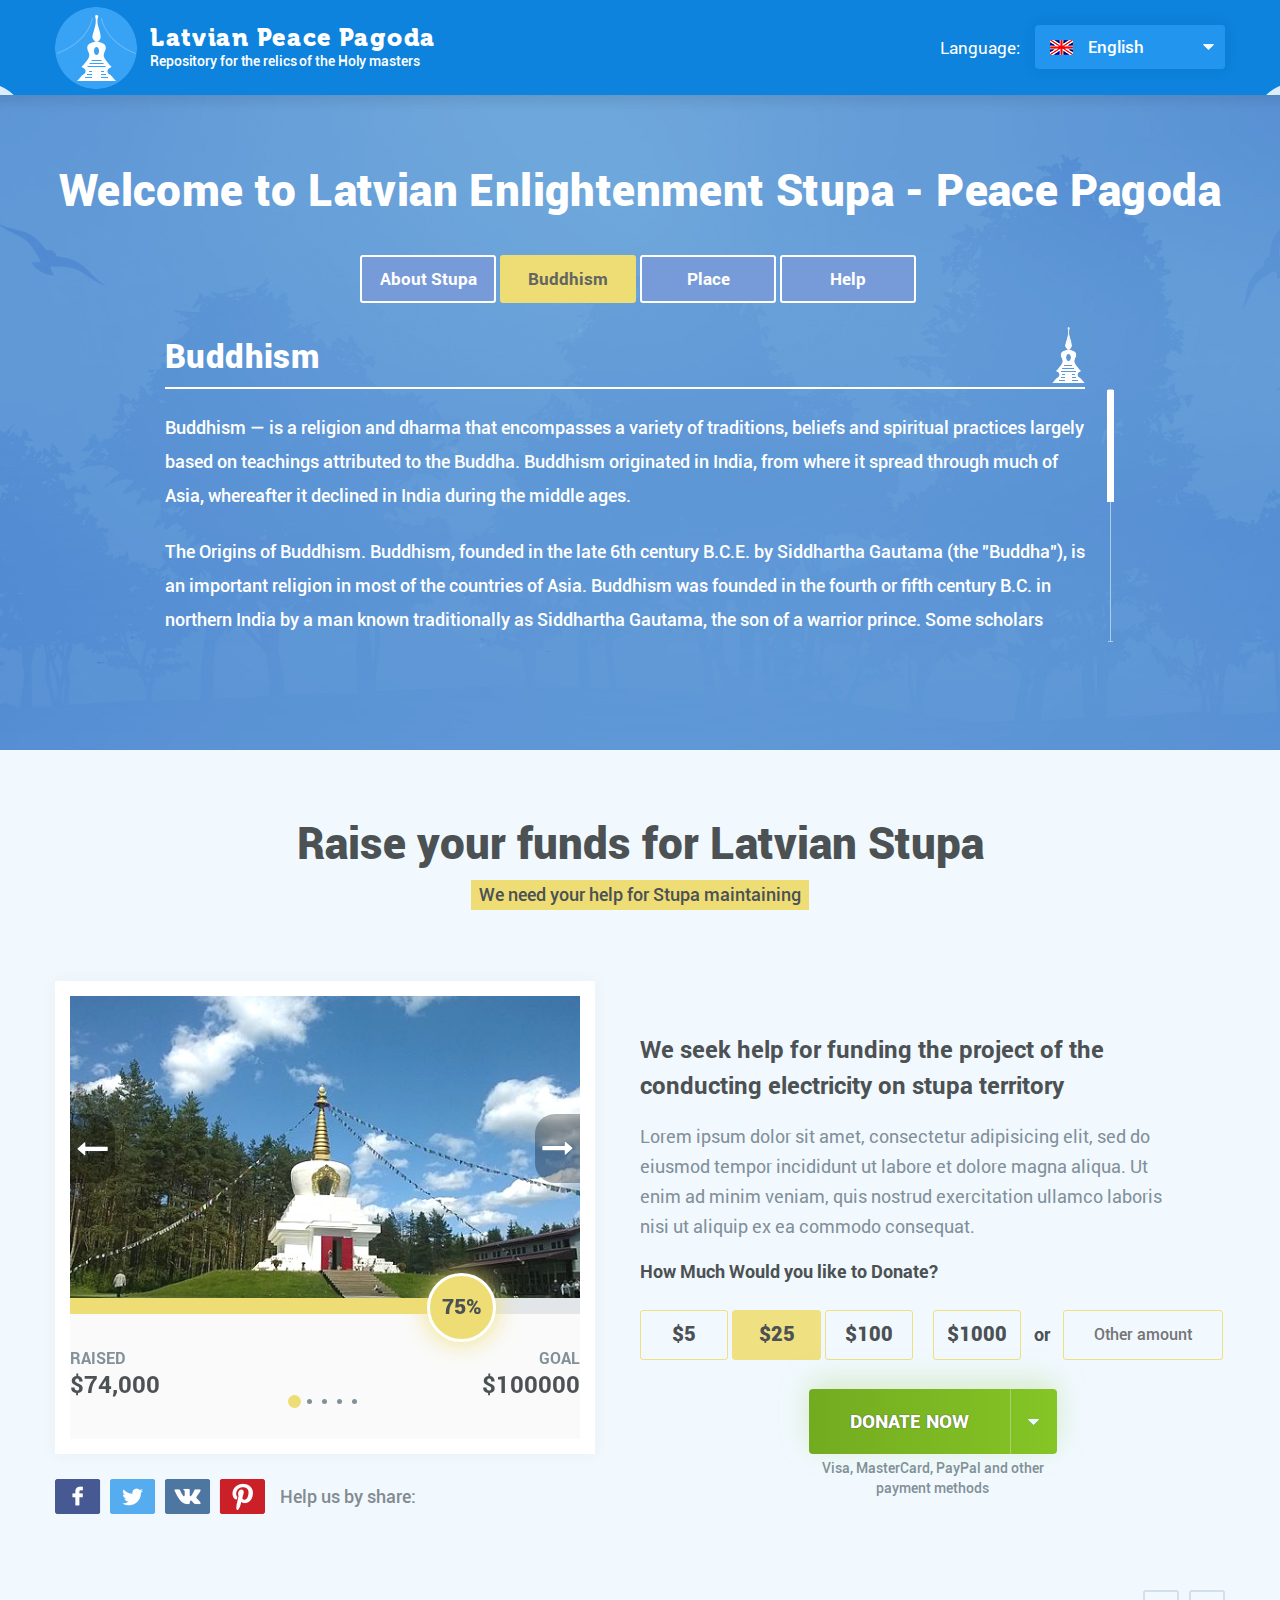
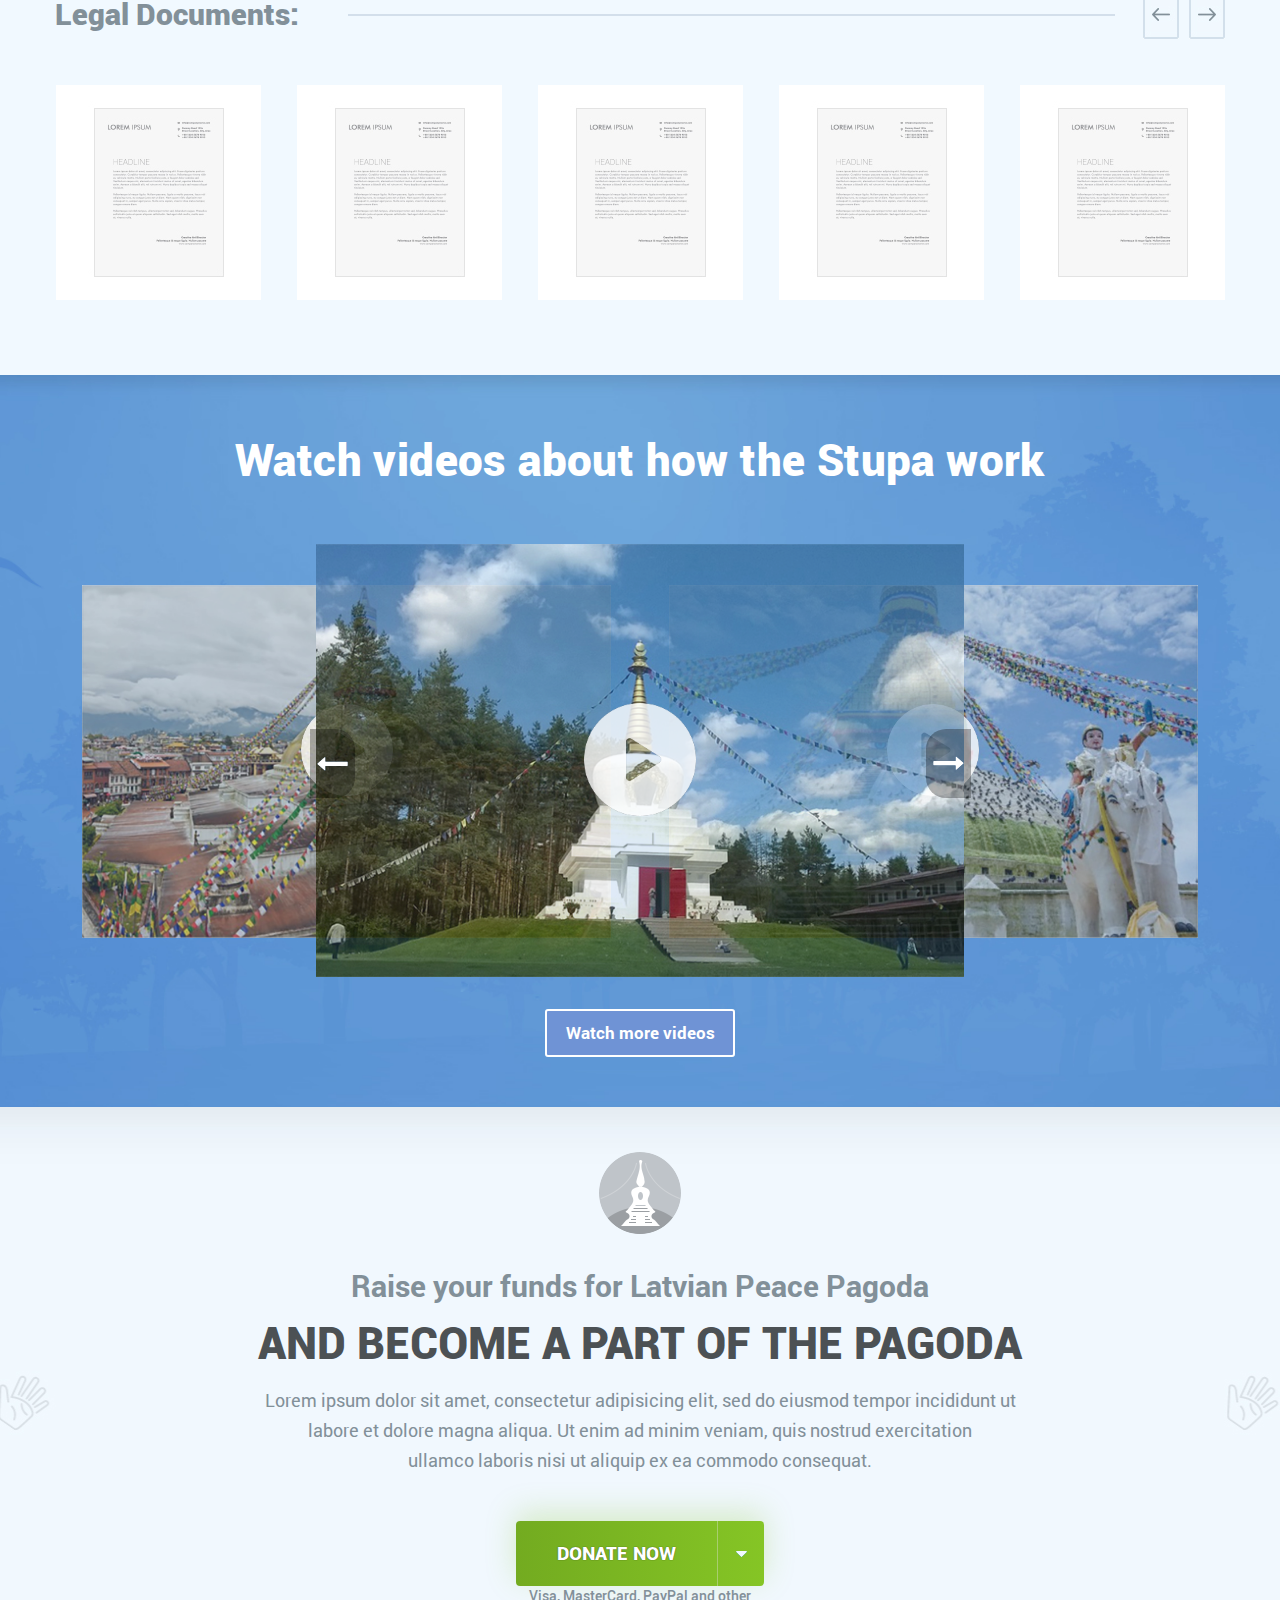
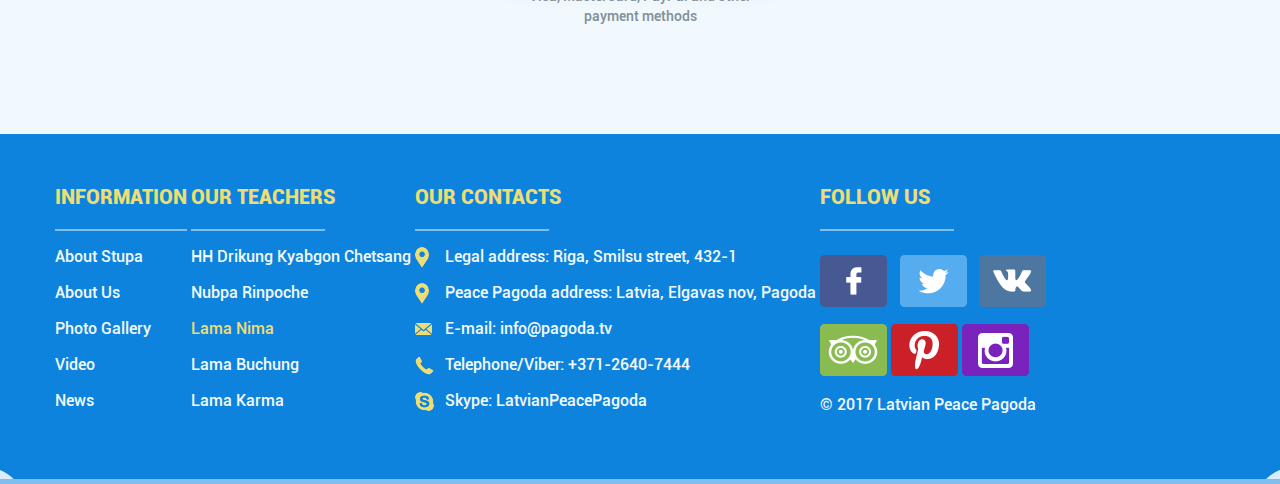
==== index.html @ 91465a55 "pagoda1" ====
<!doctype html>
<html>
<head>
    <meta charset="utf-8">
    <link href="css/style.css" rel="stylesheet" type="text/css">
    <link href="css/font.css" rel="stylesheet" type="text/css">
    <link href="css/blue.css" rel="stylesheet" type="text/css">

    <meta name="viewport" content="width=device-width, user-scalable=no">
    <title>Название страницы</title>
</head>
<body>
<div class="wraper  ">
    <header>
        <div class="content">
            <a href="index.html" class="logo">
                <p>
                    Latvian Peace Pagoda<br>
                    <span>Repository for the relics of the Holy masters</span>
                </p>
            </a>
            <div class="lang">
                <p class="text">Language:</p>
                <div class="select-block">
                    <div class="select">
                        <div class="flag"><img src="img/header/en.jpg" alt=""></div>
                        <p>English</p>
                        <div class="arow"></div>
                    </div>
                    <ul class="option">
                        <li class="active"><i class="flag"><img src="img/header/en.jpg" alt=""></i>
                            <p>English</p></li>
                        <li><i class="flag"><img src="img/header/lat.jpg" alt=""></i>
                            <p>Latvijas</p></li>
                        <li><i class="flag"><img src="img/header/ru.jpg" alt=""></i>
                            <p>Русский</p></li>
                        <li><i class="flag"><img src="img/header/tib.jpg" alt=""></i>
                            <p>Tibetan</p></li>
                        <li><i class="flag"><img src="img/header/eg.jpg" alt=""></i>
                            <p><span class="arab">हिन्दी</span></p></li>
                        <li><i class="flag"><img src="img/header/de.jpg" alt=""></i>
                            <p>Deutsch</p></li>
                    </ul>
                </div>
            </div>

        </div>
    </header>
    <section>
        <div class="welcom block">
            <div class="content">
                <h2 class="zag">Welcome to Latvian Enlightenment Stupa - Peace Pagoda</h2>
                <nav>
                    <ul class="res_line">
                        <li><a href="javascript:void(0)">About Stupa</a></li>
                        <li class="active"><a href="javascript:void(0)">Buddhism</a></li>
                        <li><a href="javascript:void(0)">Place</a></li>
                        <li><a href="javascript:void(0)">Help</a></li>
                    </ul>
                </nav>
                <div class="text-line">
                    <div class="text-block">
                        <h2 class="zag">Buddhism</h2>

                        <div id="text-content">
                            <div class="text">
                                <p>
                                    Buddhism — is a religion and dharma that encompasses a variety of traditions,
                                    beliefs and spiritual practices largely based on teachings attributed to the Buddha.
                                    Buddhism originated in India, from where it spread through much of Asia, whereafter
                                    it declined in India during the middle ages.
                                </p>
                                <p>
                                    The Origins of Buddhism. Buddhism, founded in the late 6th century B.C.E. by
                                    Siddhartha Gautama (the "Buddha"), is an important religion in most of the countries
                                    of Asia. Buddhism was founded in the fourth or fifth century B.C. in northern India
                                    by a man known traditionally as Siddhartha Gautama, the son of a warrior prince.
                                    Some scholars believe that he lived from 563 to 483 B.C.
                                </p>
                                <p>
                                    Buddhism — is a religion and dharma that encompasses a variety of traditions,
                                    beliefs and spiritual practices largely based on teachings attributed to the Buddha.
                                    Buddhism originated in India, from where it spread through much of Asia, whereafter
                                    it declined in India during the middle ages.
                                </p>
                                <p>
                                    The Origins of Buddhism. Buddhism, founded in the late 6th century B.C.E. by
                                    Siddhartha Gautama (the "Buddha"), is an important religion in most of the countries
                                    of Asia. Buddhism was founded in the fourth or fifth century B.C. in northern India
                                    by a man known traditionally as Siddhartha Gautama, the son of a warrior prince.
                                    Some scholars believe that he lived from 563 to 483 B.C.
                                </p>
                            </div>
                        </div>


                    </div>
                </div>
            </div>
        </div>
        <div class="funds block">
            <div class="content">
                <h2 class="zag">
                    Raise your funds for Latvian Stupa<br>
                    <span>We need your help for Stupa maintaining</span>
                </h2>
                <div class="funds-line">
                    <div class="left-wrap">
                        <div class="left-block">
                            <ul class="slider">
                                <li class="slide"><img src="img/funds/slide1.jpg" alt=""></li>
                                <li class="slide"><img src="img/funds/slide1.jpg" alt=""></li>
                                <li class="slide"><img src="img/funds/slide1.jpg" alt=""></li>
                                <li class="slide"><img src="img/funds/slide1.jpg" alt=""></li>
                                <li class="slide"><img src="img/funds/slide1.jpg" alt=""></li>
                            </ul>
                            <div class="progress-wrap">
                                <div class="progress-block">
                                    <div class="line"></div>
                                    <div class="puck active">75%</div>
                                </div>
                                <div class="maney-line">
                                    <p class="Raised">
                                        <span>Raised</span><br>
                                        $74,000
                                    </p>
                                    <p class="Goal">
                                        <span>Goal</span><br>
                                        $100000
                                    </p>
                                </div>
                            </div>
                        </div>
                        <div class="soc-line">
                            <a href="javascript:void(0)"><img src="img/funds/soc1.png" alt=""></a>
                            <a href="javascript:void(0)"><img src="img/funds/soc2.png" alt=""></a>
                            <a href="javascript:void(0)"><img src="img/funds/soc3.png" alt=""></a>
                            <a href="javascript:void(0)"><img src="img/funds/soc4.png" alt=""></a>
                            <p>Help us by share:</p>
                        </div>
                    </div>
                    <div class="right-block">
                        <h3 class="zag-left">
                            We seek help for funding the project of the<br>
                            conducting electricity on stupa territory
                        </h3>
                        <p class="left-text">
                            Lorem ipsum dolor sit amet, consectetur adipisicing elit, sed do eiusmod tempor incididunt
                            ut labore et dolore magna aliqua. Ut enim ad minim veniam, quis nostrud exercitation ullamco
                            laboris nisi ut aliquip ex ea commodo consequat.
                            <span>How Much Would you like to Donate?</span>
                        </p>
                        <form method="post" action="javascript:void(0)" class="button-line">
                            <div class="left res_line">
                                <a href="javascript:void(0)">$5</a>
                                <a href="javascript:void(0)" class="active">$25</a>
                                <a href="javascript:void(0)">$100</a>


                            </div>
                            <div class="right">
                                <a href="javascript:void(0)" class="price">$1000</a>
                                <p class="or">or</p>
                                <input class="Other" placeholder="Other amount" value="" onfocus="$(this).val('$')">
                            </div>

                        </form>
                        <div class="donate-line">
                            <div class="donat-button">
                                <p class="text-button">Donate now</p>
                                <div class="arow"></div>
                                <ul class="option" id="option1">
                                    <div class="scroll">
                                        <li><i class="icon1"></i><a href="javascript:void(0)">Visa, MasteCard</a></li>
                                        <li><i class="icon2"></i><a href="javascript:void(0)">PayPal</a></li>
                                        <li><i class="icon3"></i><a href="javascript:void(0)">Skrill</a></li>
                                        <li><i class="icon4"></i><a href="javascript:void(0)">WebMoney</a></li>
                                        <li><i class="icon5"></i><a href="javascript:void(0)">Yandex money</a></li>
                                        <li><i class="icon1"></i><a href="javascript:void(0)">Visa, MasteCard</a></li>
                                        <li><i class="icon2"></i><a href="javascript:void(0)">PayPal</a></li>
                                        <li><i class="icon3"></i><a href="javascript:void(0)">Skrill</a></li>
                                        <li><i class="icon4"></i><a href="javascript:void(0)">WebMoney</a></li>
                                        <li><i class="icon5"></i><a href="javascript:void(0)">Yandex money</a></li>
                                    </div>
                                </ul>
                            </div>
                            <p class="text">
                                Visa, MasterCard, PayPal and other<br>
                                payment methods
                            </p>
                        </div>

                    </div>

                </div>
            </div>
            <div class="documents-line">
                <div class="content">
                    <div class="zag-line"><h2>Legal Documents:</h2></div>
                    <ul class="document-slider">
                        <li class="slide">
                            <a href="img/document/doc1-big.jpg" target="_blank">
                                <img src="img/document/doc1.jpg" alt="">
                            </a>
                        </li>
                        <li class="slide">
                            <a href="img/document/doc1-big.jpg" target="_blank">
                                <img src="img/document/doc1.jpg" alt="">
                            </a>
                        </li>
                        <li class="slide">
                            <a href="img/document/doc1-big.jpg" target="_blank">
                                <img src="img/document/doc1.jpg" alt="">
                            </a>
                        </li>
                        <li class="slide">
                            <a href="img/document/doc1-big.jpg" target="_blank">
                                <img src="img/document/doc1.jpg" alt="">
                            </a>
                        </li>
                        <li class="slide">
                            <a href="img/document/doc1-big.jpg" target="_blank">
                                <img src="img/document/doc1.jpg" alt="">
                            </a>
                        </li>

                    </ul>
                </div>
            </div>
        </div>
        <div class="video block">
            <div class="content">
                <h2 class="zag">Watch videos about how the Stupa work</h2>
                <div class="conteiner">
                    <div class="carousel-container">

                        <div id="carousel">
                            <div class="carousel-feature">
                                <a href="https://youtu.be/cS28bT8PDps" target="_blank"><img class="carousel-image"
                                                                                            alt="Image Caption"
                                                                                            src="img/video/foto1.jpg"></a>
                                <a href="javascript:void(0)" class="play"><img src="img/video/play.png" alt=""></a>
                                <div class="carousel-caption">
                                    <p>
                                        Daily Stupa work
                                    </p>
                                </div>
                            </div>
                            <div class="carousel-feature">

                                <a href="https://youtu.be/cS28bT8PDps"><img class="carousel-image" alt="Image Caption"
                                                                            src="img/video/foto2.jpg"></a>
                                <a href="javascript:void(0)" class="play"><img src="img/video/play.png" alt=""></a>
                                <div class="carousel-caption">
                                    <p>
                                        Daily Stupa work2
                                    </p>
                                </div>
                            </div>
                            <div class="carousel-feature">
                                <a href="Daily Stupa work"><img class="carousel-image" alt="Image Caption"
                                                                src="img/video/foto3.jpg"></a>
                                <a href="javascript:void(0)" class="play"><img src="img/video/play.png" alt=""></a>
                                <div class="carousel-caption">
                                    <p>
                                        Daily Stupa work3
                                    </p>
                                </div>
                            </div>
                        </div>

                        <div id="carousel-left"></div>
                        <div id="carousel-right"></div>
                    </div>
                    <div class="more-line">
                        <a href="javascript:void(0)">Watch more videos</a>
                    </div>
                </div>
            </div>
        </div>
        <div class="slogan block">
            <div class="content">
                <div class="logo-line">
                    <a href="index.html"><img src="img/blue/logo2.png" alt=""></a>
                </div>
                <div class="text">
                    <h2>
                        <small>Raise your funds for Latvian Peace Pagoda</small>
                        <br>
                        and Become a part of the Pagoda
                    </h2>
                    <p>
                        Lorem ipsum dolor sit amet, consectetur adipisicing elit, sed do eiusmod tempor incididunt
                        ut<br>
                        labore et dolore magna aliqua. Ut enim ad minim veniam, quis nostrud exercitation<br>
                        ullamco laboris nisi ut aliquip ex ea commodo consequat.
                    </p>
                </div>
                <div class="donate-line">
                    <div class="donat-button2">
                        <p class="text-button">Donate now</p>
                        <div class="arow"></div>
                        <ul class="option" id="option2">
                            <div class="scroll">
                                <li><i class="icon1"></i><a href="javascript:void(0)">Visa, MasteCard</a></li>
                                <li><i class="icon2"></i><a href="javascript:void(0)">PayPal</a></li>
                                <li><i class="icon3"></i><a href="javascript:void(0)">Skrill</a></li>
                                <li><i class="icon4"></i><a href="javascript:void(0)">WebMoney</a></li>
                                <li><i class="icon5"></i><a href="javascript:void(0)">Yandex money</a></li>
                                <li><i class="icon1"></i><a href="javascript:void(0)">Visa, MasteCard</a></li>
                                <li><i class="icon2"></i><a href="javascript:void(0)">PayPal</a></li>
                                <li><i class="icon3"></i><a href="javascript:void(0)">Skrill</a></li>
                                <li><i class="icon4"></i><a href="javascript:void(0)">WebMoney</a></li>
                                <li><i class="icon5"></i><a href="javascript:void(0)">Yandex money</a></li>
                            </div>
                        </ul>
                        <p class="text">
                            Visa, MasterCard, PayPal and other<br>
                            payment methods
                        </p>
                    </div>

                </div>

            </div>
        </div>
    </section>
    <footer>
        <div class="content">
            <div class="block-line res_line">
                <div class="block  footer-select">
                    <h4 class="zag">Information</h4>
                    <ul class="option">
                        <li><a href="javascript:void(0)">About Stupa</a></li>
                        <li><a href="javascript:void(0)">About Us</a></li>
                        <li><a href="javascript:void(0)">Photo Gallery</a></li>
                        <li><a href="javascript:void(0)">Video</a></li>
                        <li><a href="javascript:void(0)">News</a></li>
                    </ul>
                </div>
                <div class="block footer-select">
                    <h4 class="zag">Our Teachers</h4>
                    <ul class="option">
                        <li><a href="javascript:void(0)">HH Drikung Kyabgon Chetsang</a></li>
                        <li><a href="javascript:void(0)">Nubpa Rinpoche</a></li>
                        <li class="active"><a href="javascript:void(0)">Lama Nima</a></li>
                        <li><a href="javascript:void(0)">Lama Buchung</a></li>
                        <li><a href="javascript:void(0)">Lama Karma</a></li>
                    </ul>
                </div>
                <div class="block kontackt">
                    <h4 class="zag">Our Contacts</h4>
                    <ul class="option">
                        <li class="icon1"><a href="javascript:void(0)" >Legal address: Riga, Smilsu street, 432-1</a></li>
                        <li class="icon1"><a href="javascript:void(0)" >Peace Pagoda address: Latvia, Elgavas nov, Pagoda</a></li>
                        <li class="icon2"><a href="javascript:void(0)" >E-mail: info@pagoda.tv</a></li>
                        <li class="icon3"><a href="javascript:void(0)">Telephone/Viber:  +371-2640-7444</a></li>
                        <li class="icon4"><a href="javascript:void(0)" >Skype: LatvianPeacePagoda</a></li>
                    </ul>
                </div>
                <div class="block follow">
                    <h4 class="zag">Follow us</h4>
                  <div class="option">
                      <div class="copir res_line">
                          <a href="javascript:void(0)"><img src="img/footer/soc1.png" alt=""></a>
                          <a href="javascript:void(0)"><img src="img/footer/soc2.png" alt=""></a>
                          <a href="javascript:void(0)"><img src="img/footer/soc3.png" alt=""></a>
                          <a href="javascript:void(0)"><img src="img/footer/soc4.png" alt=""></a>
                          <a href="javascript:void(0)"><img src="img/footer/soc5.png" alt=""></a>
                          <a href="javascript:void(0)"><img src="img/footer/soc6.png" alt=""></a>
                          </div>
                      <p>© 2017 Latvian Peace Pagoda</p>
                  </div>
                </div>
            </div>

        </div>
    </footer>

</div>
<script src="js/jquery-1.7.min.js"></script>
<script src="js/reset.js"></script>
<script src="js/script.js"></script>
<script src="js/jquery.mCustomScrollbar.concat.min.js"></script>
<script src="js/jquery.nicescroll.js"></script>
<script src="js/jquery.bxslider.min.js"></script>
<script src="js/jquery.featureCarousel.min.js"></script>
<script>
    $(document).ready(function () {
        var namber_s = 5;
        var coef_sm = 0.8;
        var top_s = 45
        var coef_b = 1
        var margin
        var win_w = $(window).width();
        if (win_w < 1106) {
            coef_sm = 0.7
            top_s = 66.5;
            margin = 0
        }
        if (win_w < 1000) {
            coef_sm = 0.58
            coef_b = 0.7
            top_s = 26.46;
            margin = -90
        }
        if (win_w < 600) {
            coef_sm = 0.41
            coef_b = 0.5
            top_s = 19.85;
            margin = -90
        }
        if (win_w < 400) {
            coef_sm = 0.35
            coef_b = 0.43
            top_s = 19.85;
            margin = -90
        }

        if (win_w < 738) {
            namber_s = 3
        }
        if (win_w < 676) {
            namber_s = 2
        }
        if (win_w < 450) {
            namber_s = 1
        }

        $("#text-content").niceScroll({
            cursorcolor: "#fff",
            cursoropacitymin: 1,
            cursorwidth: 7,
            cursorborder: 0,
            cursorborderradius: 0
        });
        $("#option1,#option2").niceScroll({
            cursorcolor: "#6f777d",
            cursoropacitymin: 1,
            cursorwidth: 8,
            cursorborder: 0,
            cursorborderradius: 0
        });
        $('.slider').bxSlider({
            nextText: '',
            prevText: '',

            speed: 500
        });
        $('.document-slider').bxSlider({
            slideWidth: 205,
            minSlides: 1,
            maxSlides: namber_s,
            moveSlides: 1,
            pager: false,
            auto: true,
            slideMargin: 36,
            nextText: '',
            prevText: ''
        });
        $("#carousel").featureCarousel({
            largeFeatureWidth: 0,
            autoPlay: 0,
            topPadding: 0,
            smallFeatureWidth: coef_sm,
            smallFeatureHeight: coef_sm,
            smallFeatureOffset: top_s,
            largeFeatureWidth: coef_b,
            largeFeatureHeight: coef_b,
            sidePadding: margin
        });
    })
</script>

</body>
</html>
---- css/style.css ----
html, body, div, span, applet, object, iframe,
h1, h2, h3, h4, h5, h6, p, blockquote, pre,
a, abbr, acronym, address, big, cite, code,
del, dfn, em, img, ins, kbd, q, s, samp,
small, strike, strong, sub, sup, tt, var,
b, u, i, em center,
dl, dt, dd, ol, ul, li,
fieldset, form, label, legend,
table, caption, tbody, tfoot, thead, tr, th, td,
article, aside, canvas, details, embed,
figure, figcaption, footer, header,
menu, nav, output, ruby, section, summary,
time, mark, audio, video, select, input {
  margin: 0;
  padding: 0;
  border: 0;
  font-size: 100%;
  font: inherit;
  vertical-align: baseline;
  font-weight: normal; }

a {
  text-decoration: none;
  color: inherit; }

input:focus {
  outline: none; }

select:focus {
  outline: none; }

textarea {
  border: 0px;
  padding: 0px; }
  textarea:focus {
    outline: none; }

header, section, footer, .block {
  width: 100%;
  float: left; }

article, aside, details, figcaption, figure,
footer, header, hgroup, menu, nav, section {
  display: block; }

ol, ul {
  list-style: none; }

blockquote, q {
  quotes: none; }

blockquote:before, blockquote:after,
q:before, q:after {
  content: '';
  content: none; }

table {
  border-collapse: collapse;
  border-spacing: 0; }

.res_line {
  text-align: justify; }

.res_line:after {
  content: "";
  margin-left: 100%; }

.line_block {
  display: inline-block;
  float: none; }

.after {
  display: inline-block;
  width: 0px;
  height: 0px;
  margin-left: 100%; }

.wraper {
  width: 100%;
  max-width: 1920px;
  margin: 0 auto; }

.content {
  width: 100%;
  max-width: 1170px;
  margin: 0 auto; }
  @media (max-width: 831px) {
    .content {
      width: 90.63%; } }

header {
  min-height: 95px; }
  header .logo {
    float: left;
    display: block;
    padding-left: 95px;
    background-position: left center;
    background-repeat: no-repeat;
    min-height: 95px; }
    @media (max-width: 613px) {
      header .logo {
        padding-left: 0px;
        width: 100%;
        padding-top: 95px;
        background-position: top center;
        width: 100%; } }
    header .logo p {
      float: left;
      font: 24px/20px 'Museo Cyrl 900';
      color: #ffffff;
      margin-top: 28px;
      letter-spacing: 0.7px; }
      @media (max-width: 613px) {
        header .logo p {
          width: 100%;
          text-align: center; } }
      header .logo p span {
        font: 14px/20px 'Roboto-medium';
        letter-spacing: -0.1px; }
  header .lang {
    float: right;
    position: relative;
    width: 100%;
    max-width: 285px; }
    @media (max-width: 720px) {
      header .lang {
        max-width: none;
        width: auto; } }
    @media (max-width: 614px) {
      header .lang {
        max-width: none;
        text-align: center;
        width: 100%; } }
    header .lang .text {
      float: left;
      font: 17px/95px 'robotoregular';
      color: #ffffff; }
      @media (max-width: 720px) {
        header .lang .text {
          display: none; } }
    header .lang .select-block {
      float: right;
      position: relative;
      width: 190px;
      height: 95px; }
      @media (max-width: 614px) {
        header .lang .select-block {
          display: inline-block;
          float: none; } }
      header .lang .select-block .arab {
        font-family: 'mangal'; }
      header .lang .select-block .select {
        width: 190px;
        height: 44px;
        margin-top: 25px;
        cursor: pointer;
        border-radius: 4px;
        -moz-border-radius: 4px;
        -webkit-border-radius: 4px;
        -webkit-box-shadow: 0px 0px 15px 0px rgba(0, 0, 0, 0.08);
        -moz-box-shadow: 0px 0px 15px 0px rgba(0, 0, 0, 0.08);
        box-shadow: 0px 0px 15px 0px rgba(0, 0, 0, 0.08);
        overflow: hidden; }
        @media (max-width: 680px) {
          header .lang .select-block .select {
            display: inline-block; } }
        header .lang .select-block .select .flag {
          float: left;
          width: 53px;
          height: 44px;
          text-align: center;
          background-position: center;
          background-repeat: no-repeat; }
          header .lang .select-block .select .flag img {
            margin-top: 15px; }
        header .lang .select-block .select p {
          float: left;
          font: 17px/44px 'Roboto-medium';
          color: #ffffff; }
        header .lang .select-block .select .arow {
          float: right;
          width: 34px;
          height: 44px;
          background-image: url("../img/header/arow.png");
          background-position: center;
          background-repeat: no-repeat; }
      header .lang .select-block .option {
        position: absolute;
        width: 100%;
        background: #ffffff;
        left: 0;
        top: 95px;
        padding-top: 19px;
        display: none; }
        header .lang .select-block .option .active p {
          color: #0d83dd; }
        header .lang .select-block .option li {
          width: 100%;
          height: 15px;
          margin-bottom: 21px;
          cursor: pointer; }
          header .lang .select-block .option li .flag {
            width: 53px;
            text-align: center;
            float: left; }
          header .lang .select-block .option li p {
            float: left;
            font: 17px/15px 'Roboto-medium';
            color: #6e757a; }
        header .lang .select-block .option li:nth-last-child(1) {
          margin-bottom: 20px; }

.welcom {
  min-height: 655px; }
  @media (max-width: 582px) {
    .welcom {
      background-size: cover !important;
      padding-bottom: 40px; } }
  .welcom .zag {
    float: left;
    width: 100%;
    font-family: 'robotoBlack';
    font-size: 44px;
    line-height: 127px;
    text-align: center;
    margin-top: 33px;
    color: #ffffff;
    letter-spacing: 0.4px; }
    @media (max-width: 1158px) {
      .welcom .zag {
        line-height: 48px;
        margin-bottom: 31px; } }
  .welcom nav {
    width: 100%;
    min-height: 48px;
    float: left; }
    .welcom nav ul {
      width: 47.82%;
      margin: 0 auto; }
      @media (max-width: 898px) {
        .welcom nav ul {
          width: 70%; } }
      @media (max-width: 673px) {
        .welcom nav ul {
          width: 277px !important; } }
      .welcom nav ul li {
        width: 24.3%;
        display: inline-block; }
        @media (max-width: 673px) {
          .welcom nav ul li {
            width: 136px;
            margin-bottom: 5px;
            float: left; }
            .welcom nav ul li:nth-child(even) {
              margin-left: 5px; } }
        .welcom nav ul li a {
          width: 100%;
          height: 48px;
          display: block;
          border-radius: 3px;
          -moz-border-radius: 3px;
          -webkit-border-radius: 3px;
          box-sizing: border-box;
          border: 2px solid #ffffff;
          font: 17px/44px 'robotobold';
          text-align: center; }
          .welcom nav ul li a:hover {
            border-color: #eedd75; }
  .welcom .text-line {
    width: 100%;
    float: left;
    margin-top: 24px; }
    .welcom .text-line .text-block {
      width: 81.19%;
      margin: 0 auto; }
      .welcom .text-line .text-block .zag {
        width: 96.84%;
        min-height: 60px;
        background: url("../img/header/zag-fon.png") right top no-repeat;
        font-family: 'robotoBlack';
        font-size: 33px;
        line-height: 60px;
        color: #ffffff;
        border-bottom: 2px solid #ffffff;
        text-align: left;
        margin-top: 0px; }
      .welcom .text-line .text-block #text-content {
        float: left;
        width: 100%;
        font: 18px/34px 'Roboto-medium';
        color: #ffffff;
        height: 251px;
        position: relative; }
        .welcom .text-line .text-block #text-content .text {
          width: 100%;
          box-sizing: border-box;
          padding-right: 15px; }
          .welcom .text-line .text-block #text-content .text p {
            width: 100%;
            margin-top: 22px; }

#ascrail2000 {
  width: 5px !important;
  border-top: 1px solid #b0cce9;
  border-bottom: 1px solid #b0cce9;
  background: url("../img/header/line.jpg") top center repeat-y; }
  #ascrail2000 div {
    margin-right: -1px; }

#ascrail2001 {
  background: #ccd9e4; }

.funds {
  min-height: 1225px; }
  .funds .zag {
    width: 100%;
    text-align: center;
    font: 44px/42px 'robotoBlack';
    margin-top: 73px; }
    .funds .zag span {
      display: inline-block;
      font-size: 18px;
      line-height: 30px;
      padding: 0 8px;
      background: #eedd75;
      font-family: 'Roboto-medium'; }
      @media (max-width: 397px) {
        .funds .zag span {
          line-height: 24px;
          padding: 5px 8px; } }
  .funds-line {
    width: 100%;
    margin-top: 71px;
    float: left; }
    .funds-line .left-block {
      float: left;
      width: 100%;
      box-sizing: border-box;
      position: relative;
      border: 15px solid #ffffff;
      background: #fafafa;
      -webkit-box-shadow: 0px 0px 15px 0px rgba(50, 50, 50, 0.05);
      -moz-box-shadow: 0px 0px 15px 0px rgba(50, 50, 50, 0.05);
      box-shadow: 0px 0px 15px 0px rgba(50, 50, 50, 0.05); }
      @media (max-width: 831px) {
        .funds-line .left-block {
          display: inline-block;
          float: none;
          max-width: 351px;
          -webkit-box-shadow: none;
          -moz-box-shadow: none;
          box-shadow: none; } }
      @media (max-width: 360px) {
        .funds-line .left-block {
          border: none;
          background: none; } }
      .funds-line .left-block .bx-prev {
        left: 0px;
        border-top-right-radius: 20px;
        -webkit-border-top-right-radius: 20px;
        -moz-border-top-right-radius: 20px;
        border-bottom-right-radius: 20px;
        -webkit-border-bottom-right-radius: 20px;
        -moz-border-bottom-right-radius: 20px;
        background-image: url("../img/funds/prev.png"); }
      .funds-line .left-block .bx-next {
        right: 0px;
        border-top-left-radius: 20px;
        -webkit-border-top-left-radius: 20px;
        -moz-border-top-left-radius: 20px;
        border-bottom-left-radius: 20px;
        -webkit-border-bottom-left-radius: 20px;
        -moz-border-bottom-left-radius: 20px;
        background-image: url("../img/funds/next.png"); }
      .funds-line .left-block .slider {
        width: 100%; }
        .funds-line .left-block .slider .slide {
          width: 100%; }
          .funds-line .left-block .slider .slide img {
            max-width: 100%; }
      .funds-line .left-block .bx-prev, .funds-line .left-block .bx-next {
        display: block;
        position: absolute;
        width: 45px;
        height: 69px;
        top: 50%;
        margin-top: -88.5px;
        background-color: rgba(0, 0, 0, 0.3);
        background-position: center top;
        background-repeat: no-repeat; }
        .funds-line .left-block .bx-prev:hover, .funds-line .left-block .bx-next:hover {
          background-color: rgba(0, 0, 0, 0.5);
          background-position: center bottom; }
      .funds-line .left-block .bx-wrapper {
        position: relative; }
      .funds-line .left-block .bx-controls {
        height: 13px;
        text-align: center;
        margin-top: 78px;
        margin-bottom: 31px; }
        .funds-line .left-block .bx-controls .bx-pager {
          position: relative;
          z-index: 99; }
          @media (max-width: 437px) {
            .funds-line .left-block .bx-controls .bx-pager {
              display: none; } }
        .funds-line .left-block .bx-controls .bx-pager-item {
          display: inline-block;
          width: 13px;
          height: 13px;
          text-align: center; }
          .funds-line .left-block .bx-controls .bx-pager-item .active {
            margin-top: 0px;
            border: 4px;
            border-style: solid; }
          .funds-line .left-block .bx-controls .bx-pager-item a {
            display: inline-block;
            width: 5px;
            height: 5px;
            margin-top: 4px;
            text-indent: -9999px;
            border-radius: 50%;
            -moz-border-radius: 50%;
            -webkit-border-radius: 50%; }
        .funds-line .left-block .bx-controls .bx-pager-item + .bx-pager-item {
          margin-left: 2px; }
      .funds-line .left-block .progress-wrap {
        width: 100%;
        min-height: 120px;
        position: absolute;
        left: 0px;
        bottom: 21px; }
        .funds-line .left-block .progress-wrap .maney-line {
          width: 100%;
          float: left; }
          .funds-line .left-block .progress-wrap .maney-line p {
            font-family: 'robotobold';
            font-size: 24px;
            line-height: 27px;
            color: #4c5154; }
            .funds-line .left-block .progress-wrap .maney-line p span {
              font-size: 16px;
              color: #829099;
              text-transform: uppercase; }
          .funds-line .left-block .progress-wrap .maney-line .Raised {
            float: left;
            text-align: left; }
          .funds-line .left-block .progress-wrap .maney-line .Goal {
            float: right;
            text-align: right; }
        .funds-line .left-block .progress-wrap .progress-block {
          width: 100%;
          height: 16px;
          position: relative; }
          .funds-line .left-block .progress-wrap .progress-block .line {
            height: 16px;
            float: left;
            transition: 2s;
            -moz-transition: 2s;
            -webkit-transition: 2s;
            -o-transition: 2s;
            width: 75%; }
          .funds-line .left-block .progress-wrap .progress-block .puck {
            float: left;
            width: 63px;
            height: 63px;
            margin-top: -25px;
            margin-left: -25px;
            border-radius: 50%;
            -moz-border-radius: 50%;
            -webkit-border-radius: 50%;
            border: 3px solid #ffffff;
            font: 21px/63px 'robotoBlack';
            text-align: center; }
    .funds-line .left-wrap {
      float: left;
      width: 46.15%; }
      @media (max-width: 831px) {
        .funds-line .left-wrap {
          width: 100%;
          text-align: center; } }
      .funds-line .left-wrap .soc-line {
        float: left;
        width: 100%;
        height: 35px;
        margin-top: 25px; }
        @media (max-width: 831px) {
          .funds-line .left-wrap .soc-line {
            text-align: center; } }
        .funds-line .left-wrap .soc-line a {
          display: flex;
          float: left;
          margin-right: 8px; }
          @media (max-width: 831px) {
            .funds-line .left-wrap .soc-line a {
              display: inline-flex;
              float: none; } }
        .funds-line .left-wrap .soc-line p {
          float: left;
          font: 18px/35px 'Roboto-medium';
          color: #838b91;
          margin-left: 7px; }
          @media (max-width: 831px) {
            .funds-line .left-wrap .soc-line p {
              float: none;
              display: inline-block;
              vertical-align: top; } }
          @media (max-width: 437px) {
            .funds-line .left-wrap .soc-line p {
              width: 100%;
              text-align: center;
              margin-top: 5px; } }
    .funds-line .right-block {
      float: right;
      width: 50%; }
      @media (max-width: 831px) {
        .funds-line .right-block {
          width: 100%; } }
      .funds-line .right-block .zag-left {
        width: 100%;
        font: 24px/36px 'robotobold';
        color: #4c5154;
        margin-top: 50px; }
      .funds-line .right-block .left-text {
        width: 90%;
        font: 18px/30px 'robotoregular';
        color: #829099;
        margin-top: 18px;
        margin-bottom: 15px; }
        .funds-line .right-block .left-text span {
          display: inline-block;
          font: 18px/48px 'robotobold';
          color: #4c5154;
          width: 100%;
          margin-top: 6px; }
      .funds-line .right-block .button-line {
        width: 100%;
        height: 48px; }
        .funds-line .right-block .button-line a, .funds-line .right-block .button-line input {
          display: inline-block;
          float: left;
          border-radius: 3px;
          -moz-border-radius: 3px;
          -webkit-border-radius: 3px;
          height: 48px;
          border: 1px;
          border-style: solid;
          text-align: center; }
        .funds-line .right-block .button-line .left {
          width: 48%;
          float: left; }
          @media (max-width: 437px) {
            .funds-line .right-block .button-line .left {
              width: 100%; } }
          .funds-line .right-block .button-line .left a {
            float: none;
            width: 30.77%;
            font: 20px/46px 'robotoBlack';
            color: #4c5154;
            text-align: center; }
        .funds-line .right-block .button-line .right {
          float: right;
          width: 50%; }
          @media (max-width: 437px) {
            .funds-line .right-block .button-line .right {
              width: 100%; } }
          .funds-line .right-block .button-line .right .price {
            width: 29.54%;
            float: left;
            font: 20px/46px 'robotoBlack';
            color: #4c5154; }
          .funds-line .right-block .button-line .right .or {
            width: 14.35%;
            font: 18px/48px 'robotobold';
            color: #4c5154;
            float: left;
            text-align: center; }
          .funds-line .right-block .button-line .right .Other {
            float: left;
            width: 54.11%;
            font: 16px/48px 'Roboto-medium';
            color: #829099;
            background: none; }
      .funds-line .right-block .open .arow {
        background: url("../img/funds/arow-open.png") center no-repeat, #ffffff !important; }
      .funds-line .right-block .donate-line {
        width: 100%;
        margin-top: 29px;
        text-align: center;
        float: left; }
        .funds-line .right-block .donate-line .donat-button {
          cursor: pointer;
          width: 248px;
          height: 65px;
          border-radius: 4px;
          -moz-border-radius: 4px;
          -webkit-border-radius: 4px;
          position: relative;
          color: #ffffff;
          text-transform: uppercase;
          display: inline-block;
          font: 19px/65px 'robotoBlack';
          color: #ffffff;
          text-transform: uppercase; }
          .funds-line .right-block .donate-line .donat-button .text-button {
            float: left;
            width: 201px;
            height: 100%;
            text-shadow: 0px 0px 1px rgba(0, 0, 0, 0.8); }
          .funds-line .right-block .donate-line .donat-button .arow {
            float: left;
            width: 46px;
            border-left: 1px;
            border-style: solid;
            background: url("../img/header/arow.png") center no-repeat;
            height: 100%;
            border-top-right-radius: 4px;
            -webkit-border-top-right-radius: 4px;
            -moz-border-top-right-radius: 4px;
            border-bottom-right-radius: 4px;
            -webkit-border-bottom-right-radius: 4px;
            -moz-border-bottom-right-radius: 4px; }
          .funds-line .right-block .donate-line .donat-button .option {
            width: 100%;
            z-index: 999;
            display: none;
            background: #ffffff;
            font: 16px/38px 'Roboto-medium';
            color: #829099;
            padding-top: 13px;
            position: absolute;
            height: 190px;
            left: 0px;
            top: 65px; }
            .funds-line .right-block .donate-line .donat-button .option .scroll {
              width: 100%; }
            .funds-line .right-block .donate-line .donat-button .option li {
              width: 100%;
              height: 38px; }
              .funds-line .right-block .donate-line .donat-button .option li:hover {
                background: #edfad9;
                color: #5bbc2e; }
              .funds-line .right-block .donate-line .donat-button .option li:hover > i {
                background-position: center bottom; }
              .funds-line .right-block .donate-line .donat-button .option li i {
                float: left;
                width: 54.75px;
                height: 38px;
                text-align: center;
                background-position: center top;
                background-repeat: no-repeat;
                display: block; }
              .funds-line .right-block .donate-line .donat-button .option li a {
                float: left;
                text-transform: none; }
              .funds-line .right-block .donate-line .donat-button .option li .icon1 {
                background-image: url("../img/funds/icon1.png"); }
              .funds-line .right-block .donate-line .donat-button .option li .icon2 {
                background-image: url("../img/funds/icon2.png"); }
              .funds-line .right-block .donate-line .donat-button .option li .icon3 {
                background-image: url("../img/funds/icon3.png"); }
              .funds-line .right-block .donate-line .donat-button .option li .icon4 {
                background-image: url("../img/funds/icon4.png"); }
              .funds-line .right-block .donate-line .donat-button .option li .icon5 {
                background-image: url("../img/funds/icon5.png"); }
        .funds-line .right-block .donate-line .text {
          width: 100%;
          text-align: center;
          font: 14px/20px 'Roboto-medium';
          color: #829099; }
  .funds .documents-line {
    width: 100%;
    margin-top: 76px;
    float: left;
    position: relative; }
    .funds .documents-line .content {
      position: relative; }
    @media (max-width: 450px) {
      .funds .documents-line {
        padding-bottom: 118px; } }
    .funds .documents-line .bx-controls {
      float: left;
      position: absolute;
      top: 0px;
      right: 0px;
      height: 49px;
      width: 82px; }
      @media (max-width: 450px) {
        .funds .documents-line .bx-controls {
          width: 100%;
          bottom: -59px;
          top: auto;
          text-align: center; }
          .funds .documents-line .bx-controls a + a {
            margin-left: 10px; } }
      .funds .documents-line .bx-controls .bx-next, .funds .documents-line .bx-controls .bx-prev {
        display: block;
        width: 36px;
        height: 49px; }
        @media (max-width: 450px) {
          .funds .documents-line .bx-controls .bx-next, .funds .documents-line .bx-controls .bx-prev {
            display: inline-block;
            float: none !important; } }
    .funds .documents-line .zag-line {
      float: left;
      width: 90.59%;
      height: 49px;
      margin-bottom: 46px; }
      @media (max-width: 450px) {
        .funds .documents-line .zag-line {
          background: none; } }
      .funds .documents-line .zag-line h2 {
        float: left;
        height: 100%;
        padding-right: 49px;
        font: 30px/49px 'robotoBlack'; }
    .funds .documents-line .document-slider {
      float: left;
      width: 100%;
      height: 215px; }
      .funds .documents-line .document-slider .slide {
        float: left;
        position: relative; }
        .funds .documents-line .document-slider .slide a {
          display: flex; }
          .funds .documents-line .document-slider .slide a:hover > img {
            opacity: 0.7; }
          .funds .documents-line .document-slider .slide a:hover {
            background: url("../img/document/zoom.png") center no-repeat rgba(238, 221, 117, 0.25); }
          .funds .documents-line .document-slider .slide a img {
            max-width: 100%; }
    .funds .documents-line .bx-wrapper {
      margin: 0 auto; }

.video {
  padding-bottom: 50px;
  background-size: cover !important; }
  .video .content {
    max-width: 1323px; }
    @media (max-width: 1000px) {
      .video .content {
        max-width: 600px; } }
    @media (max-width: 600px) {
      .video .content {
        max-width: 400px; } }
    @media (max-width: 400px) {
      .video .content {
        max-width: 320px; } }
    @media (max-width: 320px) {
      .video .content {
        max-width: 320px;
        width: 100%; } }
  .video .zag {
    float: left;
    width: 100%;
    font-family: 'robotoBlack';
    font-size: 44px;
    line-height: 127px;
    text-align: center;
    margin-top: 23px;
    margin-bottom: 15px;
    color: #ffffff;
    letter-spacing: 0.4px; }
    @media (max-width: 1000px) {
      .video .zag {
        line-height: 48px; } }
  .video .carousel-container {
    position: relative;
    width: 100%;
    overflow: hidden;
    float: left; }
  .video #carousel {
    height: 441px;
    width: 100%;
    margin: 0 auto;
    position: relative;
    margin-bottom: 0.5em;
    font-size: 12px;
    font-family: Arial; }
    @media (max-width: 1000px) {
      .video #carousel {
        height: 308px; } }
    @media (max-width: 600px) {
      .video #carousel {
        height: 220.5px; } }
    @media (max-width: 400px) {
      .video #carousel {
        height: 189.6px; } }
  .video .carousel-image {
    border: 0;
    display: block;
    opacity: 0.8; }
  .video .carousel-feature {
    position: absolute;
    top: -1000px;
    left: -1000px;
    cursor: pointer;
    opacity: 1 !important; }
    .video .carousel-feature:hover {
      opacity: 1; }
    .video .carousel-feature:hover > .play {
      opacity: 1; }
    .video .carousel-feature .play {
      position: absolute;
      width: 17.39%;
      left: 41.305%;
      margin-top: -57.5px;
      top: 50%;
      opacity: 0.8; }
      .video .carousel-feature .play img {
        max-width: 100%; }
      @media (max-width: 840px) {
        .video .carousel-feature .play {
          margin-top: -27px; } }
  .video .carousel-feature .carousel-caption {
    position: absolute;
    bottom: 30px;
    width: 100%;
    text-align: center;
    font: 36px/36px 'robotoBold';
    color: #FFFFFF; }
    @media (max-width: 400px) {
      .video .carousel-feature .carousel-caption {
        font-size: 16px; } }
  .video .tracker-summation-container {
    position: absolute;
    color: white;
    right: 48px;
    top: 230px;
    padding: 3px;
    margin: 3px;
    background-color: #000;
    display: none; }
  .video .tracker-individual-container {
    position: absolute;
    color: white;
    right: 48px;
    top: 210px;
    padding: 0;
    margin: 0;
    display: none !important; }
  .video #carousel-left {
    display: block;
    position: absolute;
    width: 45px;
    height: 69px;
    top: 50%;
    margin-top: -34.5px;
    background-color: rgba(0, 0, 0, 0.3);
    background-position: center top;
    background-repeat: no-repeat;
    background-image: url(../img/video/prev.png);
    left: 50%;
    margin-left: -330.5px;
    z-index: 99;
    cursor: pointer;
    border-top-right-radius: 20px;
    -webkit-border-top-right-radius: 20px;
    -moz-border-top-right-radius: 20px;
    border-bottom-right-radius: 20px;
    -webkit-border-bottom-right-radius: 20px;
    -moz-border-bottom-right-radius: 20px; }
    .video #carousel-left:hover {
      background-color: rgba(0, 0, 0, 0.5);
      background-position: center bottom; }
    @media (max-width: 1000px) {
      .video #carousel-left {
        left: auto;
        margin-left: auto;
        left: 11.5%; } }
    @media (max-width: 600px) {
      .video #carousel-left {
        left: 9%; } }
    @media (max-width: 400px) {
      .video #carousel-left {
        left: 5.5%; } }
  .video #carousel-right {
    display: block;
    position: absolute;
    width: 45px;
    height: 69px;
    top: 50%;
    margin-top: -34.5px;
    background-color: rgba(0, 0, 0, 0.3);
    background-position: center top;
    background-repeat: no-repeat;
    background-image: url(../img/video/next.png);
    left: 50%;
    margin-left: 285.5px;
    z-index: 99;
    cursor: pointer;
    border-top-left-radius: 20px;
    -webkit-border-top-left-radius: 20px;
    -moz-border-top-left-radius: 20px;
    border-bottom-left-radius: 20px;
    -webkit-border-bottom-left-radius: 20px;
    -moz-border-bottom-left-radius: 20px; }
    .video #carousel-right:hover {
      background-color: rgba(0, 0, 0, 0.5);
      background-position: center bottom; }
    @media (max-width: 1000px) {
      .video #carousel-right {
        left: auto;
        margin-left: auto;
        right: 11.5%; } }
    @media (max-width: 600px) {
      .video #carousel-right {
        right: 9%; } }
    @media (max-width: 400px) {
      .video #carousel-right {
        right: 5.5%; } }
  .video .more-line {
    float: left;
    width: 100%;
    height: 48px;
    text-align: center;
    margin-top: 22px; }
    .video .more-line a {
      display: inline-block;
      width: 186px;
      height: 44px;
      border: 2px solid #FFFFFF;
      font: 17px/44px 'robotobold';
      text-align: center;
      border-radius: 3px;
      -moz-border-radius: 3px;
      -webkit-border-radius: 3px;
      color: #FFFFFF; }

.slogan {
  min-height: 588px;
  background-size: cover !important;
  padding-bottom: 39px; }
  .slogan .logo-line {
    width: 100%;
    text-align: center;
    margin-top: 45px;
    margin-bottom: 13px; }
    .slogan .logo-line a {
      display: inline-block;
      width: 82px;
      height: 82px; }
  .slogan .text {
    width: 100%;
    margin-bottom: 46px; }
    .slogan .text h2 {
      width: 100%;
      font: 44px/62px 'robotoBlack';
      text-transform: uppercase;
      text-align: center; }
      @media (max-width: 400px) {
        .slogan .text h2 {
          line-height: 55px; } }
      @media (max-width: 320px) {
        .slogan .text h2 {
          font-size: 43px; } }
      .slogan .text h2 small {
        display: inline-block;
        font: 30px/30px 'robotobold';
        text-transform: none; }
        @media (max-width: 400px) {
          .slogan .text h2 small {
            line-height: 38px; } }
    .slogan .text p {
      width: 100%;
      font: 18px/30px 'robotoregular';
      text-align: center;
      margin-top: 10px; }
  .slogan .donate-line {
    width: 100%;
    text-align: center; }
    .slogan .donate-line .text {
      width: 100%;
      text-align: center;
      font: 14px/20px 'Roboto-medium';
      text-transform: none; }
    .slogan .donate-line .donat-button2 {
      cursor: pointer;
      width: 248px;
      height: 65px;
      border-radius: 4px;
      -moz-border-radius: 4px;
      -webkit-border-radius: 4px;
      position: relative;
      font: 19px/65px 'robotoBlack';
      color: #ffffff;
      text-transform: uppercase;
      display: inline-block; }
      .slogan .donate-line .donat-button2 .text-button {
        float: left;
        width: 201px;
        height: 100%;
        text-shadow: 0px 0px 1px rgba(0, 0, 0, 0.8); }
      .slogan .donate-line .donat-button2 .arow {
        float: right;
        width: 46px;
        border-left: 1px solid #a8ce6f;
        background: url("../img/header/arow.png") center no-repeat;
        height: 100%;
        border-top-right-radius: 4px;
        -webkit-border-top-right-radius: 4px;
        -moz-border-top-right-radius: 4px;
        border-bottom-right-radius: 4px;
        -webkit-border-bottom-right-radius: 4px;
        -moz-border-bottom-right-radius: 4px; }
      .slogan .donate-line .donat-button2 .option {
        width: 100%;
        z-index: 999;
        display: none;
        background: #ffffff;
        font: 16px/38px 'Roboto-medium';
        color: #829099;
        padding-top: 13px;
        position: absolute;
        height: 190px;
        left: 0px;
        top: 65px; }
        .slogan .donate-line .donat-button2 .option .scroll {
          width: 100%; }
        .slogan .donate-line .donat-button2 .option li {
          width: 100%;
          height: 38px; }
          .slogan .donate-line .donat-button2 .option li i {
            float: left;
            width: 54.75px;
            height: 38px;
            text-align: center;
            background-position: center top;
            background-repeat: no-repeat;
            display: block; }
          .slogan .donate-line .donat-button2 .option li:hover {
            background: #edfad9;
            color: #5bbc2e; }
          .slogan .donate-line .donat-button2 .option li:hover > i {
            background-position: center bottom; }
        .slogan .donate-line .donat-button2 .option .icon1 {
          background-image: url("../img/funds/icon1.png"); }
        .slogan .donate-line .donat-button2 .option .icon2 {
          background-image: url("../img/funds/icon2.png"); }
        .slogan .donate-line .donat-button2 .option .icon3 {
          background-image: url("../img/funds/icon3.png"); }
        .slogan .donate-line .donat-button2 .option .icon4 {
          background-image: url("../img/funds/icon4.png"); }
        .slogan .donate-line .donat-button2 .option .icon5 {
          background-image: url("../img/funds/icon5.png"); }
        .slogan .donate-line .donat-button2 .option .open .arow {
          background: url("../img/funds/arow-open.png") center no-repeat, #ffffff !important; }
    .slogan .donate-line .open .arow {
      background: url("../img/funds/arow-open.png") center no-repeat, #ffffff !important; }

footer {
  min-height: 345px; }
  footer .block-line {
    width: 100%;
    float: left;
    margin-top: 29px; }
    footer .block-line .footer-select {
      display: inline-block; }
      @media (max-width: 753px) {
        footer .block-line .footer-select .option {
          display: none; }
        footer .block-line .footer-select .zag {
          background-image: url("../img/footer/select.png");
          background-position: right top !important;
          background-repeat: no-repeat;
          cursor: pointer; } }
    footer .block-line .block {
      display: inline-block;
      width: auto;
      float: none;
      vertical-align: top; }
      @media (max-width: 980px) {
        footer .block-line .block {
          width: 40%; } }
      @media (max-width: 753px) {
        footer .block-line .block {
          width: 100%; } }
      footer .block-line .block .open {
        background-position: right bottom !important; }
      footer .block-line .block .zag {
        height: 68px;
        font: 20px/68px 'robotoBlack';
        background-position: left bottom;
        background-repeat: no-repeat;
        text-transform: uppercase;
        margin-bottom: 8px; }
        @media (max-width: 753px) {
          footer .block-line .block .zag {
            width: 100%; } }
      footer .block-line .block .option li {
        font: 16px/36px "Roboto-medium"; }
    footer .block-line .kontackt {
      display: inline-block; }
      footer .block-line .kontackt li {
        padding-left: 30px;
        background-position: left center;
        background-repeat: no-repeat; }
        @media (max-width: 442px) {
          footer .block-line .kontackt li {
            line-height: 20px !important;
            background-position: left 3px;
            margin-bottom: 10px; } }
    footer .block-line .follow {
      display: inline-block; }
      footer .block-line .follow .option .copir {
        width: 226px;
        margin-top: 16px;
        display: inline-block; }
        footer .block-line .follow .option .copir a {
          display: inline-block;
          margin-bottom: 13px; }
      footer .block-line .follow .option p {
        width: 100%;
        font: 16px/24px 'Roboto-medium'; }

/*# sourceMappingURL=style.css.map */
---- css/font.css ----
@font-face {
    font-family: 'robotoregular';
    src: url('../fonts/roboto-regular/roboto-regular.eot');
    src: url('../fonts/roboto-regular/roboto-regular.eot?#iefix') format('embedded-opentype'),
    url('../fonts/roboto-regular/roboto-regular.woff2') format('woff2'),
    url('../fonts/roboto-regular/roboto-regular.woff') format('woff'),
    url('../fonts/roboto-regular/roboto-regular.ttf') format('truetype'),
    url('../fonts/roboto-regular/roboto-regular.svg#robotoregular') format('svg');
    font-weight: normal;
    font-style: normal;

}
@font-face {
    font-family: 'robotoBlack';
    src: url('../fonts/Roboto-Black/hinted-Roboto-Black.eot');
    src: url('../fonts/Roboto-Black/hinted-Roboto-Black.eot?#iefix') format('embedded-opentype'),
    url('../fonts/Roboto-Black/hinted-Roboto-Black.woff2') format('woff2'),
    url('../fonts/Roboto-Black/hinted-Roboto-Black.woff') format('woff'),
    url('../fonts/Roboto-Black/hinted-Roboto-Black.ttf') format('truetype'),
    url('../fonts/Roboto-Black/hinted-Roboto-Black.svg#robotoregular') format('svg');
    font-weight: normal;
    font-style: normal;

}
@font-face {
    font-family: 'robotobold';
    src: url('../fonts/roboto-bold/roboto-bold.eot');
    src: url('../fonts/roboto-bold/roboto-bold.eot?#iefix') format('embedded-opentype'),
    url('../fonts/roboto-bold/roboto-bold.woff2') format('woff2'),
    url('../fonts/roboto-bold/roboto-bold.woff') format('woff'),
    url('../fonts/roboto-bold/roboto-bold.ttf') format('truetype'),
    url('../fonts/roboto-bold/roboto-bold.svg#robotobold') format('svg');
    font-weight: normal;
    font-style: normal;

}
@font-face {
	font-family: 'Roboto-medium';
	src: url('../fonts/roboto-medium/Roboto-Medium.eot');
	src: url('../fonts/roboto-medium/Roboto-Medium.eot?#iefix') format('embedded-opentype'),
		url('../fonts/roboto-medium/Roboto-Medium.woff2') format('woff2'),
		url('../fonts/roboto-medium/Roboto-Medium.woff') format('woff'),
		url('../fonts/roboto-medium/Roboto-Medium.ttf') format('truetype'),
		url('../fonts/roboto-medium/Roboto-Medium.svg#Roboto-Medium') format('svg');
	font-weight: 500;
	font-style: normal;
}
@font-face {
	font-family: 'Museo Cyrl 900';
	src: url('../fonts/MuseoCyrl-900/MuseoCyrl-900.eot');
	src: url('../fonts/MuseoCyrl-900/MuseoCyrl-900.eot?#iefix') format('embedded-opentype'),
		url('../fonts/MuseoCyrl-900/MuseoCyrl-900.woff2') format('woff2'),
		url('../fonts/MuseoCyrl-900/MuseoCyrl-900.woff') format('woff'),
		url('../fonts/MuseoCyrl-900/MuseoCyrl-900.ttf') format('truetype'),
		url('../fonts/MuseoCyrl-900/MuseoCyrl-900.svg#MuseoCyrl-900') format('svg');
	font-weight: bold;
	font-style: normal;
}
@font-face {
    font-family: 'mangal';
    src: url('../fonts/mangal/mangal.eot');
    src: url('../fonts/mangal/mangal.eot') format('embedded-opentype'),
         url('../fonts/mangal/mangal.woff2') format('woff2'),
         url('../fonts/mangal/mangal.woff') format('woff'),
         url('../fonts/mangal/mangal.ttf') format('truetype'),
         url('../fonts/mangal/mangal.svg#mangal') format('svg');
}
---- css/blue.css ----
header {
  background: url("../img/blue/header/fon.jpg") center top no-repeat; }
  @media (max-width: 614px) {
    header {
      background-image: url("../img/blue/header/fon-min.jpg");
      background-position: center bottom;
      background-repeat: no-repeat;
      background-color: #0d83dd;
      background-size: cover; } }

footer {
  background: url("../img/blue/header/fon.jpg") center bottom no-repeat #0d83dd;
  border-bottom: 5px solid #7fbeee; }
  @media (max-width: 569px) {
    footer {
      background-color: #0d83dd; } }
  footer .zag {
    background-image: url("../img/blue/footer/zag.jpg");
    color: #eedd75; }
    @media (max-width: 753px) {
      footer .zag {
        border-bottom: 2px solid #7fbeee;
        background-image: none; } }
  footer .option {
    color: #f1f9ff; }
  footer .active {
    color: #eedd75; }
  footer .icon1 {
    background-image: url("../img/blue/footer/icon1.png"); }
  footer .icon2 {
    background-image: url("../img/blue/footer/icon2.png"); }
  footer .icon3 {
    background-image: url("../img/blue/footer/icon3.png"); }
  footer .icon4 {
    background-image: url("../img/blue/footer/icon4.png"); }

.logo {
  background-image: url("../img/blue/header/logo-head_blue.png"); }

.select {
  background: #2296ee; }

.arow {
  background-color: #2296ee; }

.welcom, .video {
  background: url("../img/blue/welcom/fon-big.jpg") center top no-repeat; }

.welcom nav a {
  background: #779bd8;
  color: #ffffff; }
.welcom nav .active a {
  border-color: #eedd75;
  background: #eedd75;
  color: #636660; }

.funds {
  background: #f1f9ff; }
  .funds .zag {
    color: #4c5154; }

.line {
  background: #eedd75; }

.puck {
  background: #eedd75;
  color: #4c5154; }

.progress-block {
  background: #e3e6e8; }
  .progress-block .active {
    -webkit-box-shadow: 0px 0px 25px 0px rgba(238, 221, 117, 0.95);
    -moz-box-shadow: 0px 0px 25px 0px rgba(238, 221, 117, 0.95);
    box-shadow: 0px 0px 25px 0px rgba(238, 221, 117, 0.95); }

.bx-pager-item a {
  background: #829099;
  border-color: #eedd75; }
.bx-pager-item .active {
  border-color: #eedd75 !important;
  background: #eedd75; }

.donat-button, .donat-button2 {
  background: #73ab20;
  background: -moz-linear-gradient(left, #73ab20 0%, #85c525 100%);
  background: -webkit-linear-gradient(left, #73ab20 0%, #85c525 100%);
  background: linear-gradient(to right, #73ab20 0%, #85c525 100%);
  filter: progid:DXImageTransform.Microsoft.gradient(startColorstr='#73ab20', endColorstr='#85c525', GradientType=1);
  webkit-box-shadow: 0px -8px 30px 0px rgba(133, 197, 37, 0.25);
  -moz-box-shadow: 0px -8px 30px 0px rgba(133, 197, 37, 0.25);
  box-shadow: 0px -8px 30px 0px rgba(133, 197, 37, 0.25); }
  .donat-button .arow, .donat-button2 .arow {
    border-color: #a8ce6f !important; }

.right-block .button-line a, .right-block .button-line input {
  border-color: #efe082 !important; }
.right-block .button-line .active {
  background: #efe082; }
.right-block .button-line input:focus {
  background: #efe082 !important;
  font: 20px/46px 'robotoBlack' !important;
  color: #4c5154 !important; }

.documents-line .zag-line {
  background: url("../img/blue/document/zag.jpg") center left repeat-x; }
  .documents-line .zag-line h2 {
    background: #f1f9ff;
    color: #829099; }

.bx-prev {
  float: left;
  background: url("../img/document/prev.jpg") center no-repeat; }

.bx-next {
  float: right;
  background: url("../img/document/next.jpg") center no-repeat; }

.more-line a {
  background: #6f93d5; }

.slogan {
  background: url("../img/blue/slogan-fon.jpg") center top no-repeat; }
  .slogan .text h2 {
    color: #4c5154; }
    .slogan .text h2 small {
      color: #829099; }
  .slogan .text p {
    color: #829099; }
  .slogan .logo-line a {
    background: url("../img/blue/logo2.png") center no-repeat; }

.donate-line .text {
  color: #829099; }

/*# sourceMappingURL=blue.css.map */
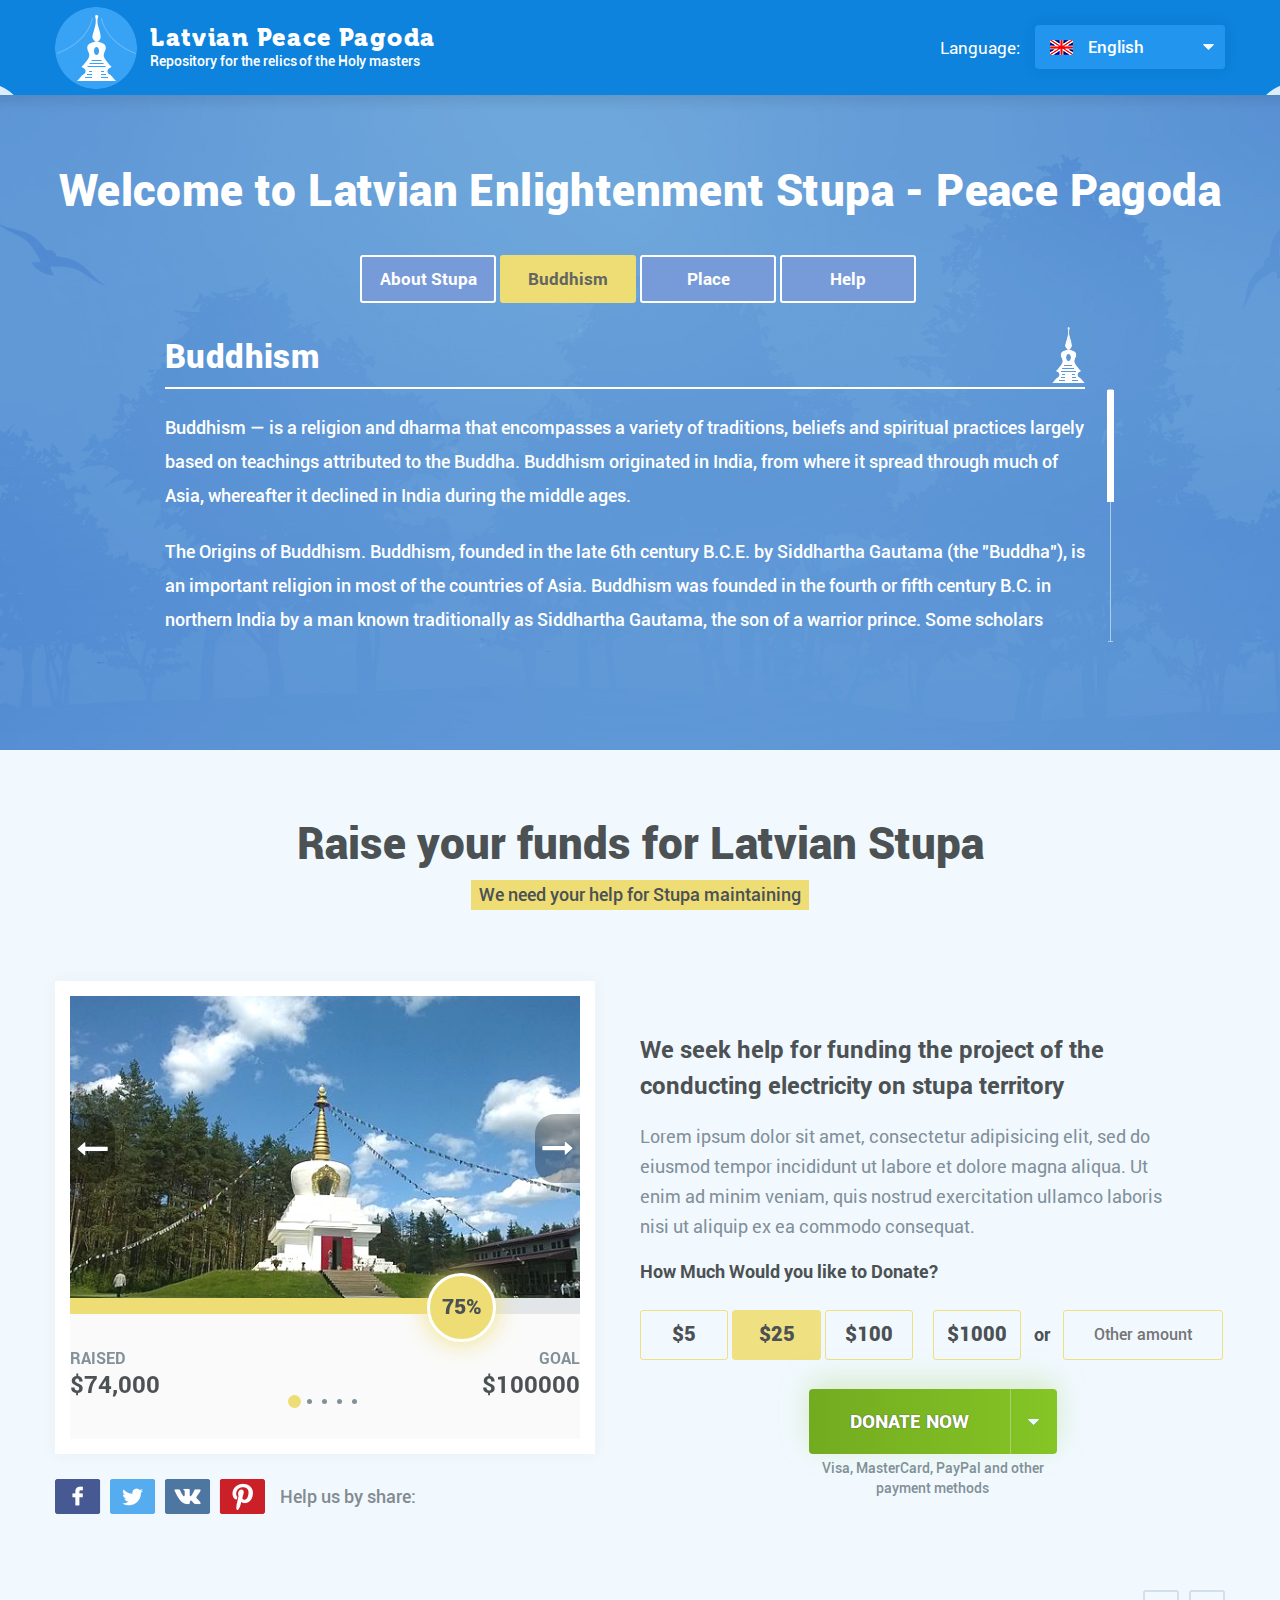
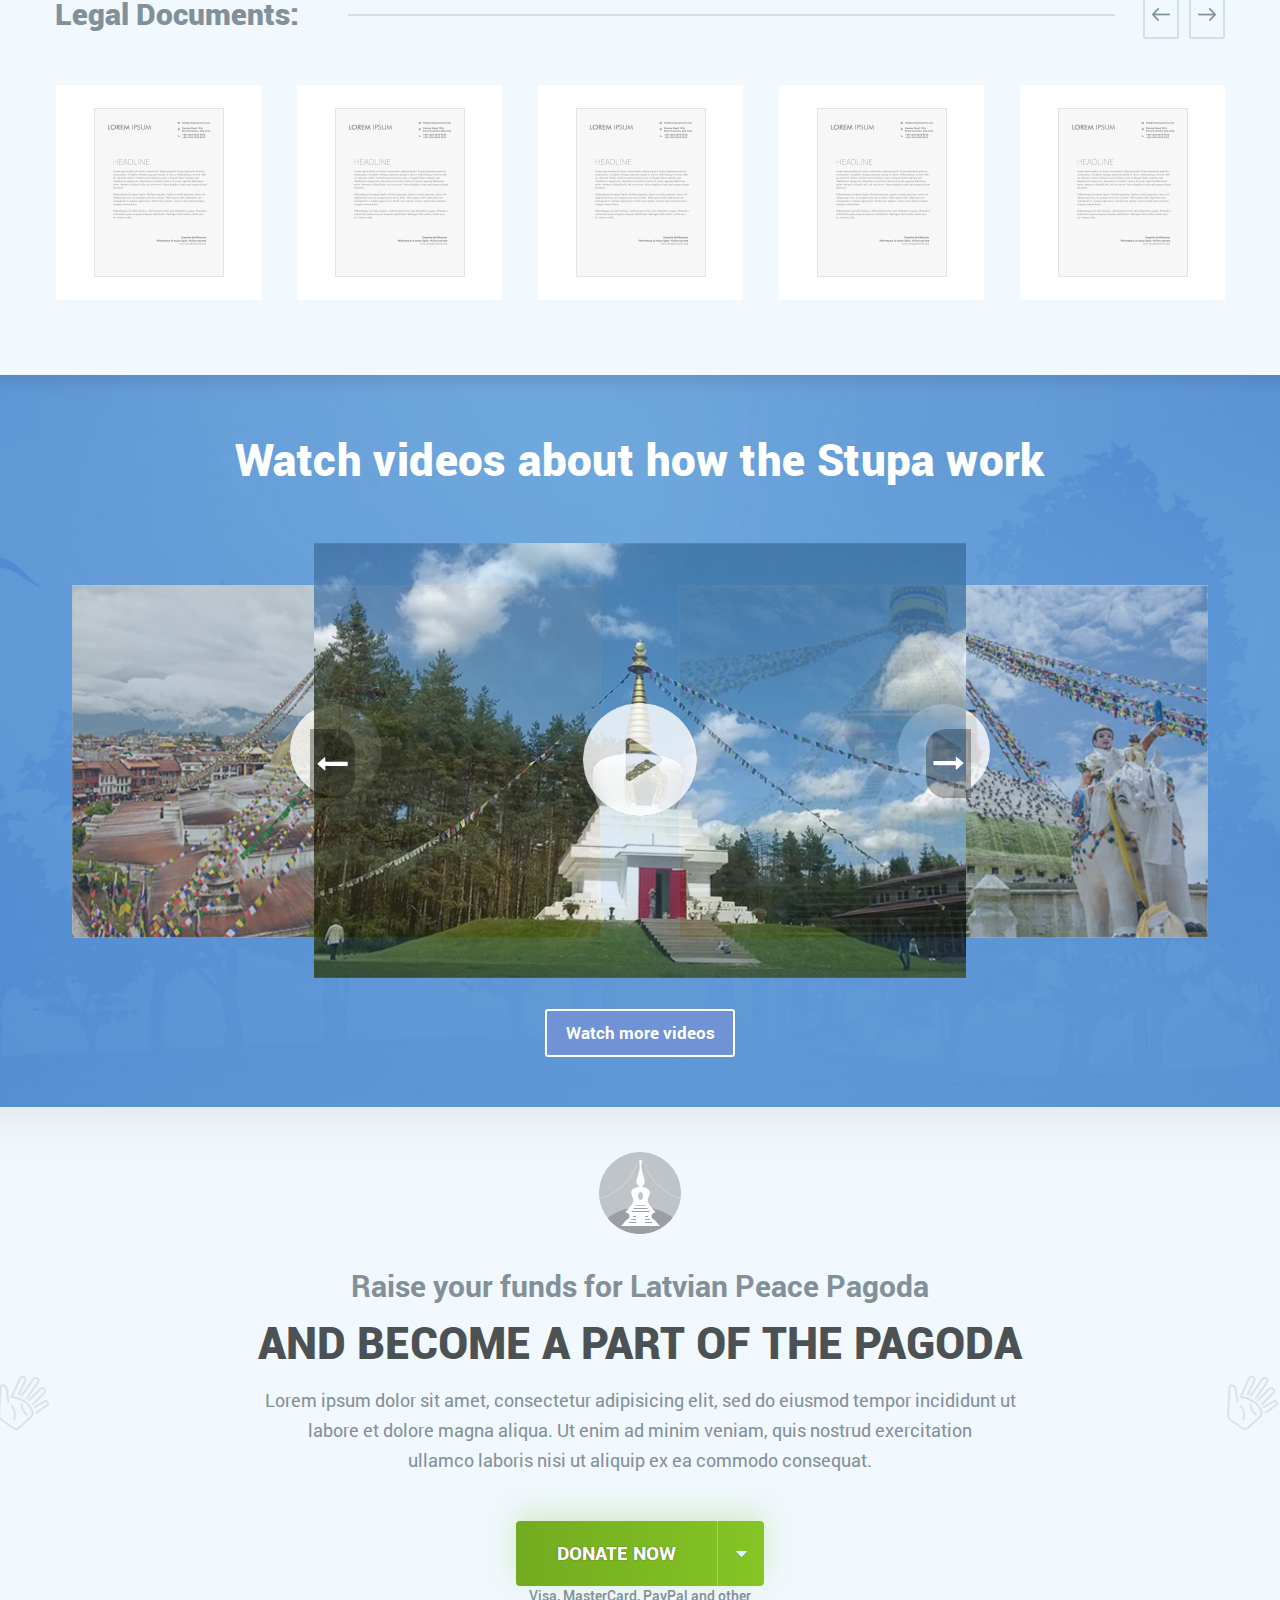
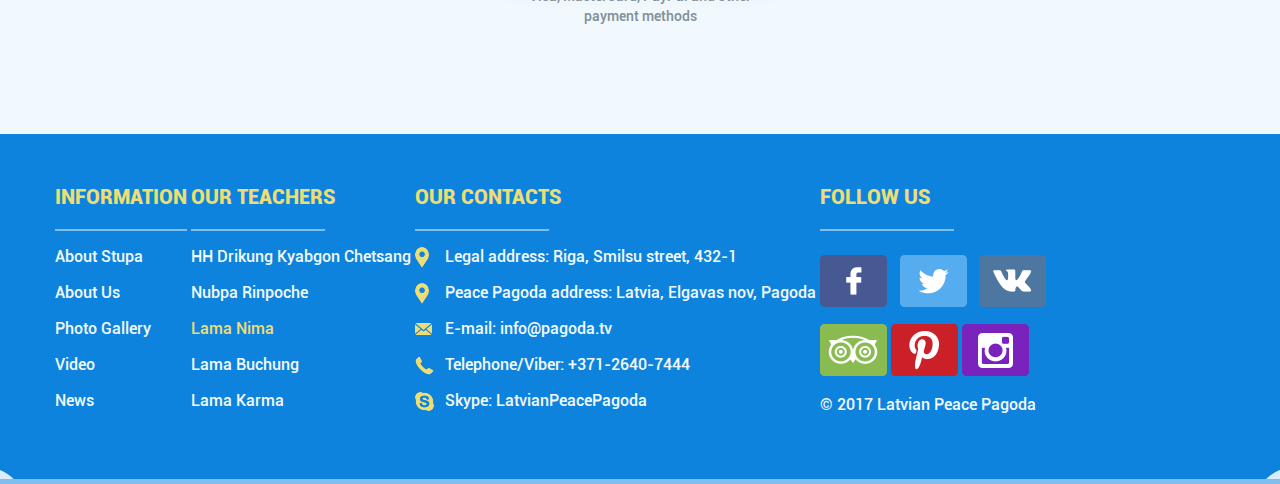
==== commit 0c654d7d: "zag_sin1" ====
--- a/index.html
+++ b/index.html
@@ -7,7 +7,7 @@
     <link href="css/blue.css" rel="stylesheet" type="text/css">
 
     <meta name="viewport" content="width=device-width, user-scalable=no">
-    <title>Название страницы</title>
+    <title>Синий</title>
 </head>
 <body>
 <div class="wraper  ">
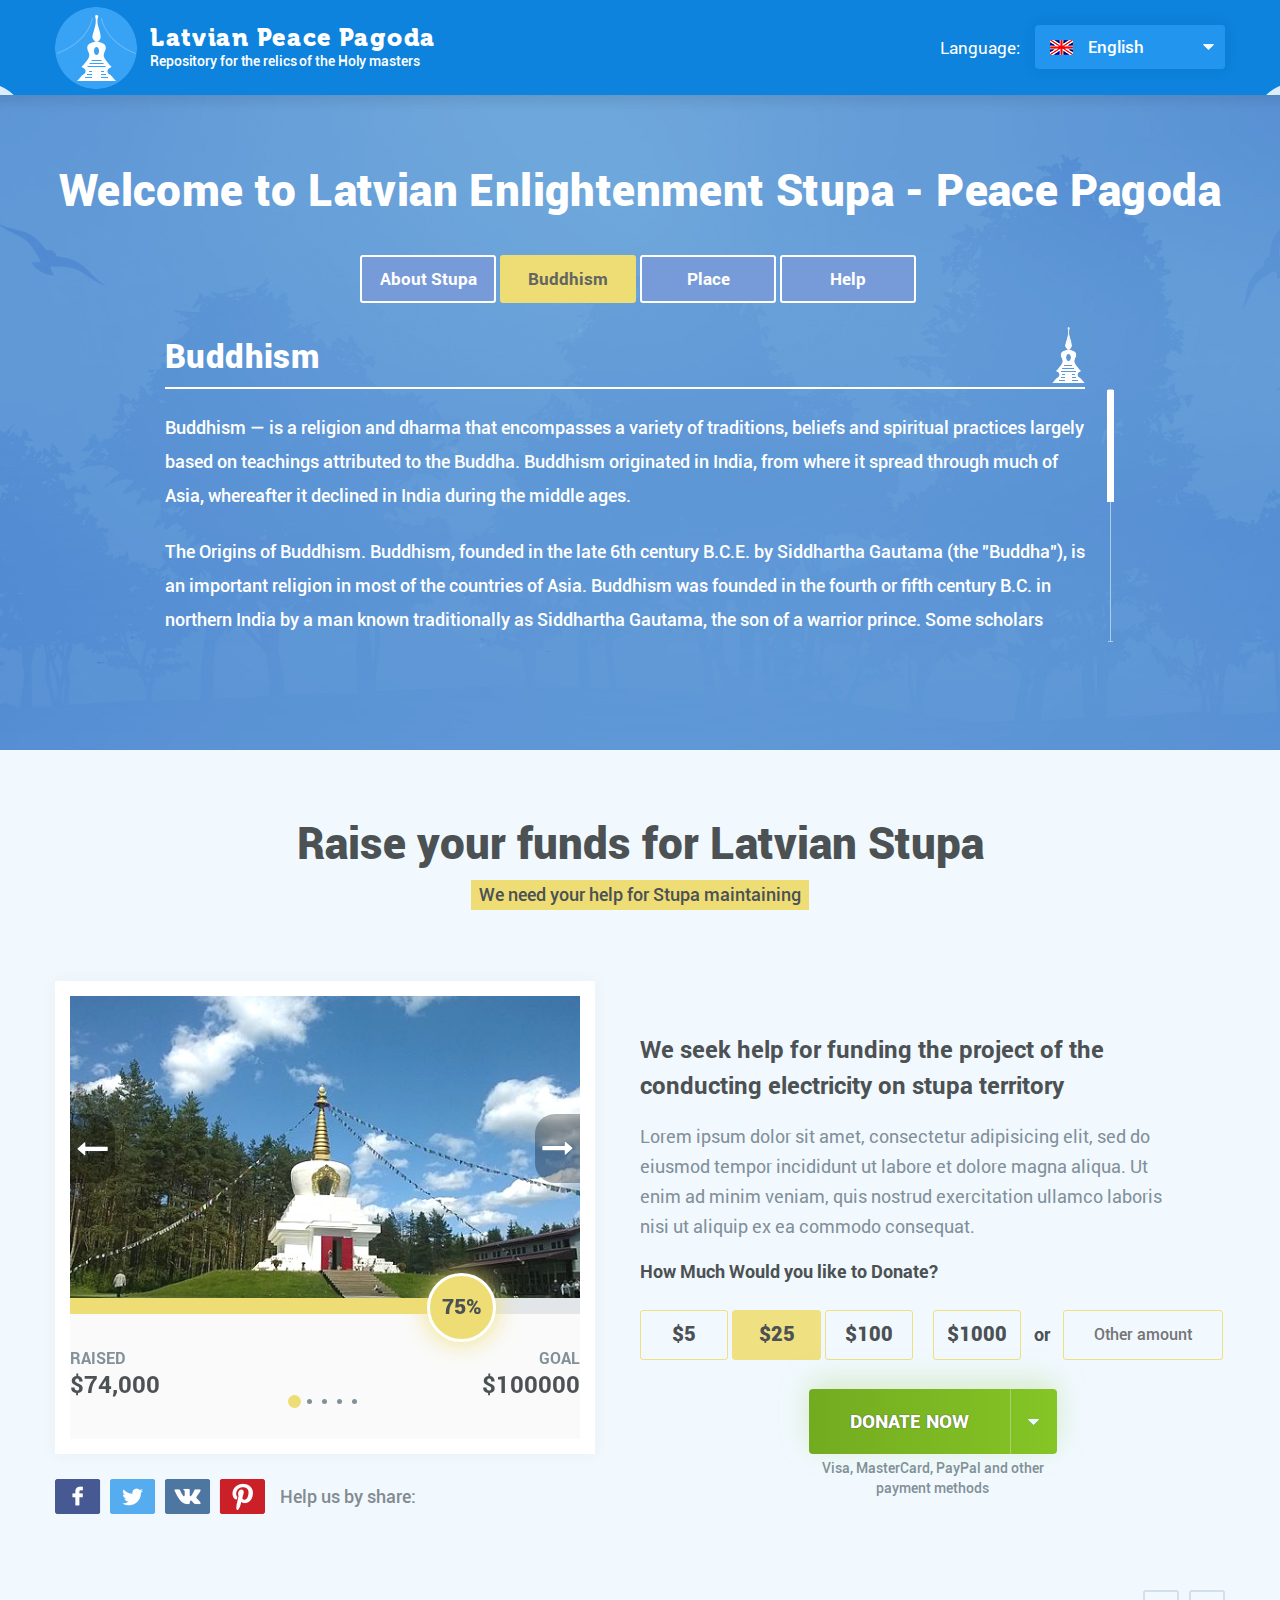
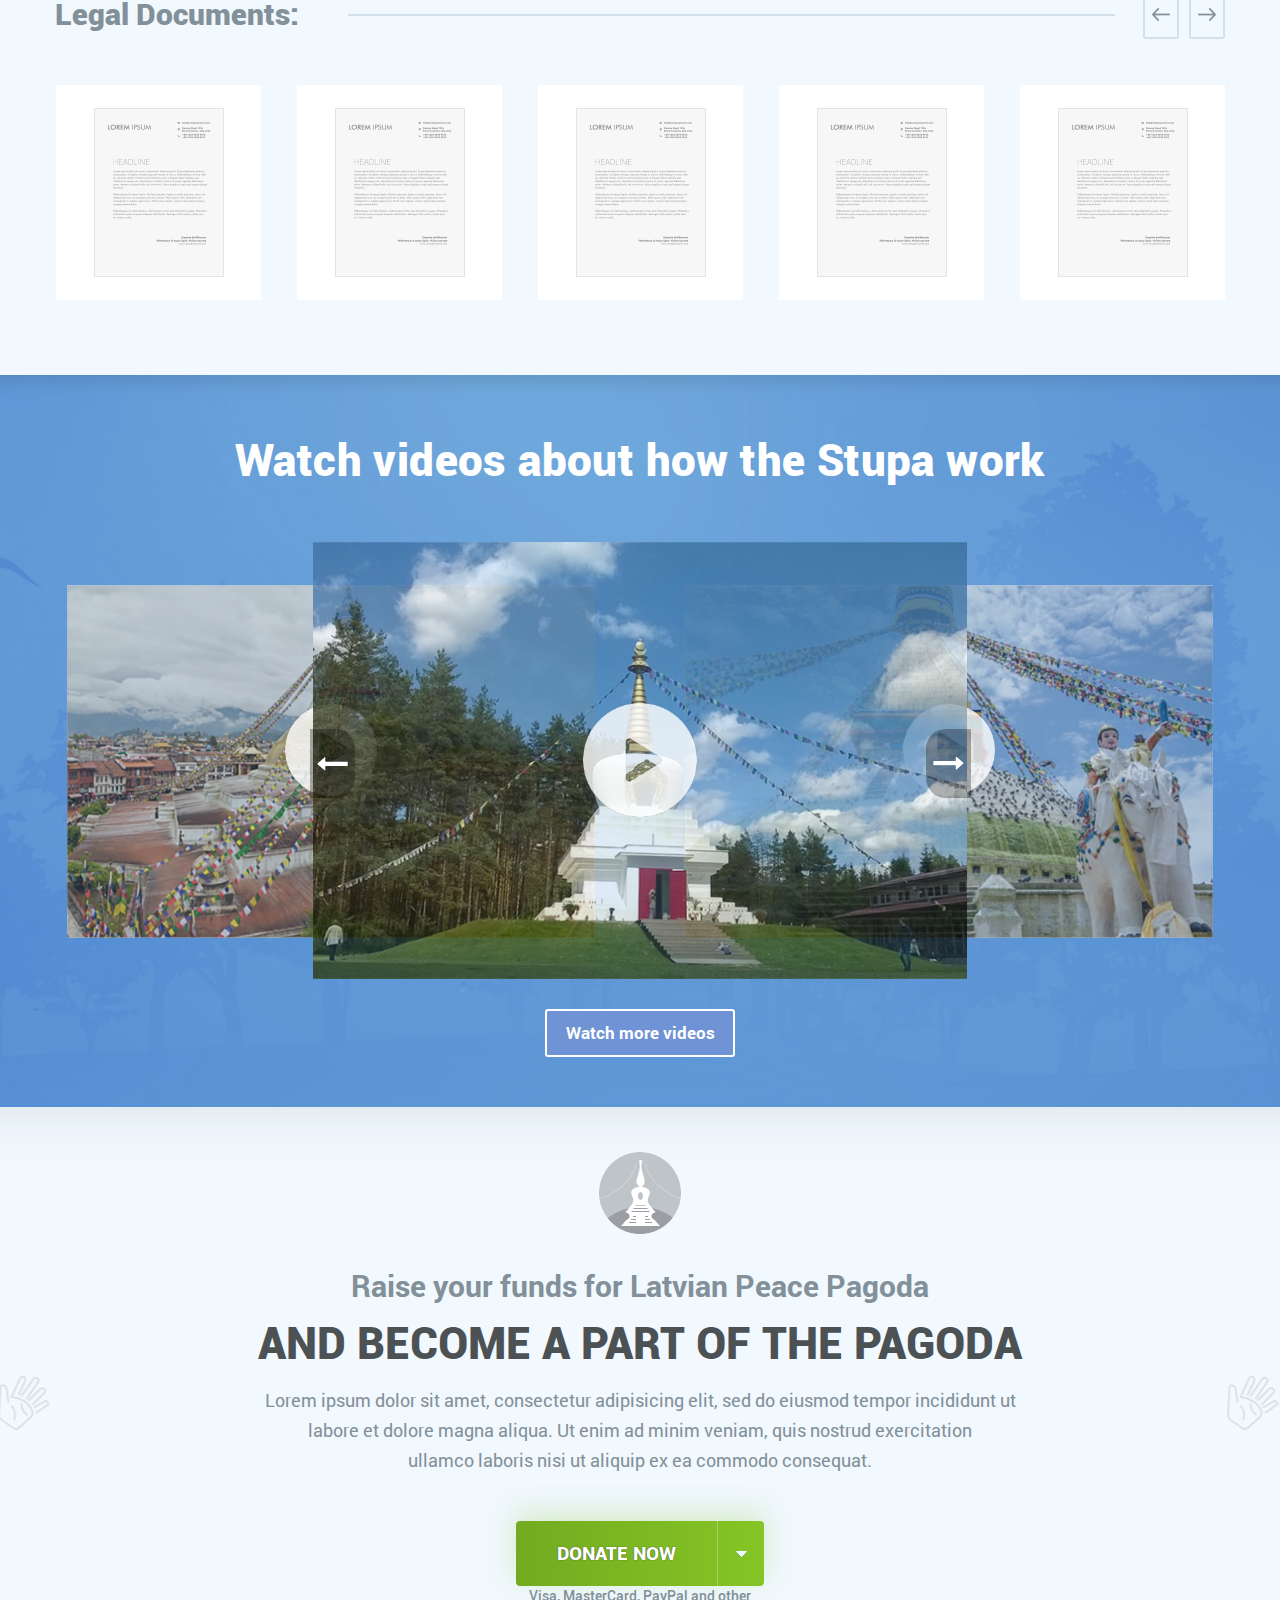
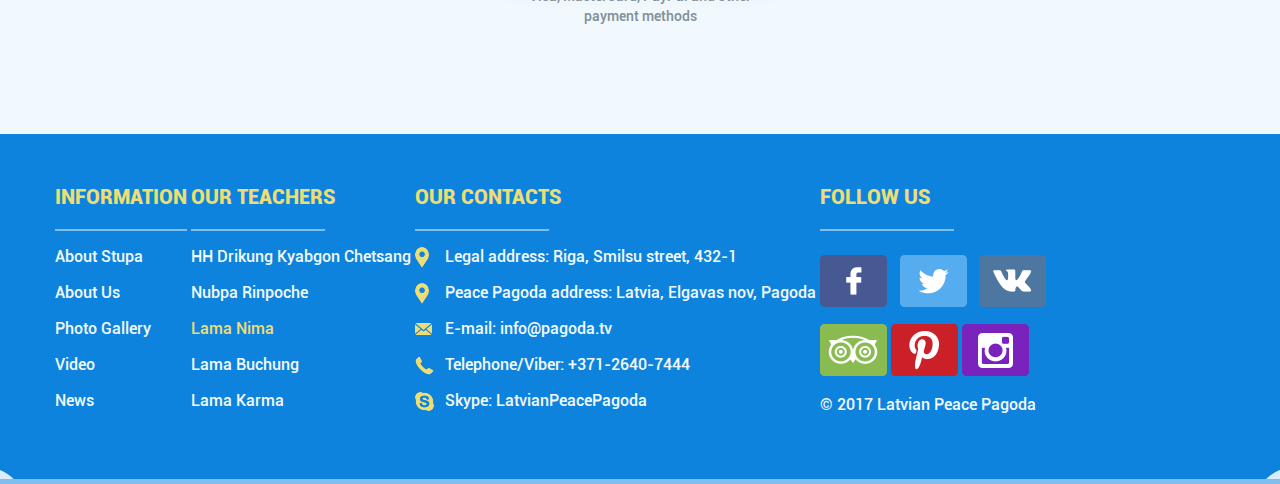
==== commit 39ab6ef9: "zag_sin1.2" ====
--- a/index.html
+++ b/index.html
@@ -7,7 +7,7 @@
     <link href="css/blue.css" rel="stylesheet" type="text/css">
 
     <meta name="viewport" content="width=device-width, user-scalable=no">
-    <title>Синий</title>
+    <title>Синий1,2</title>
 </head>
 <body>
 <div class="wraper  ">
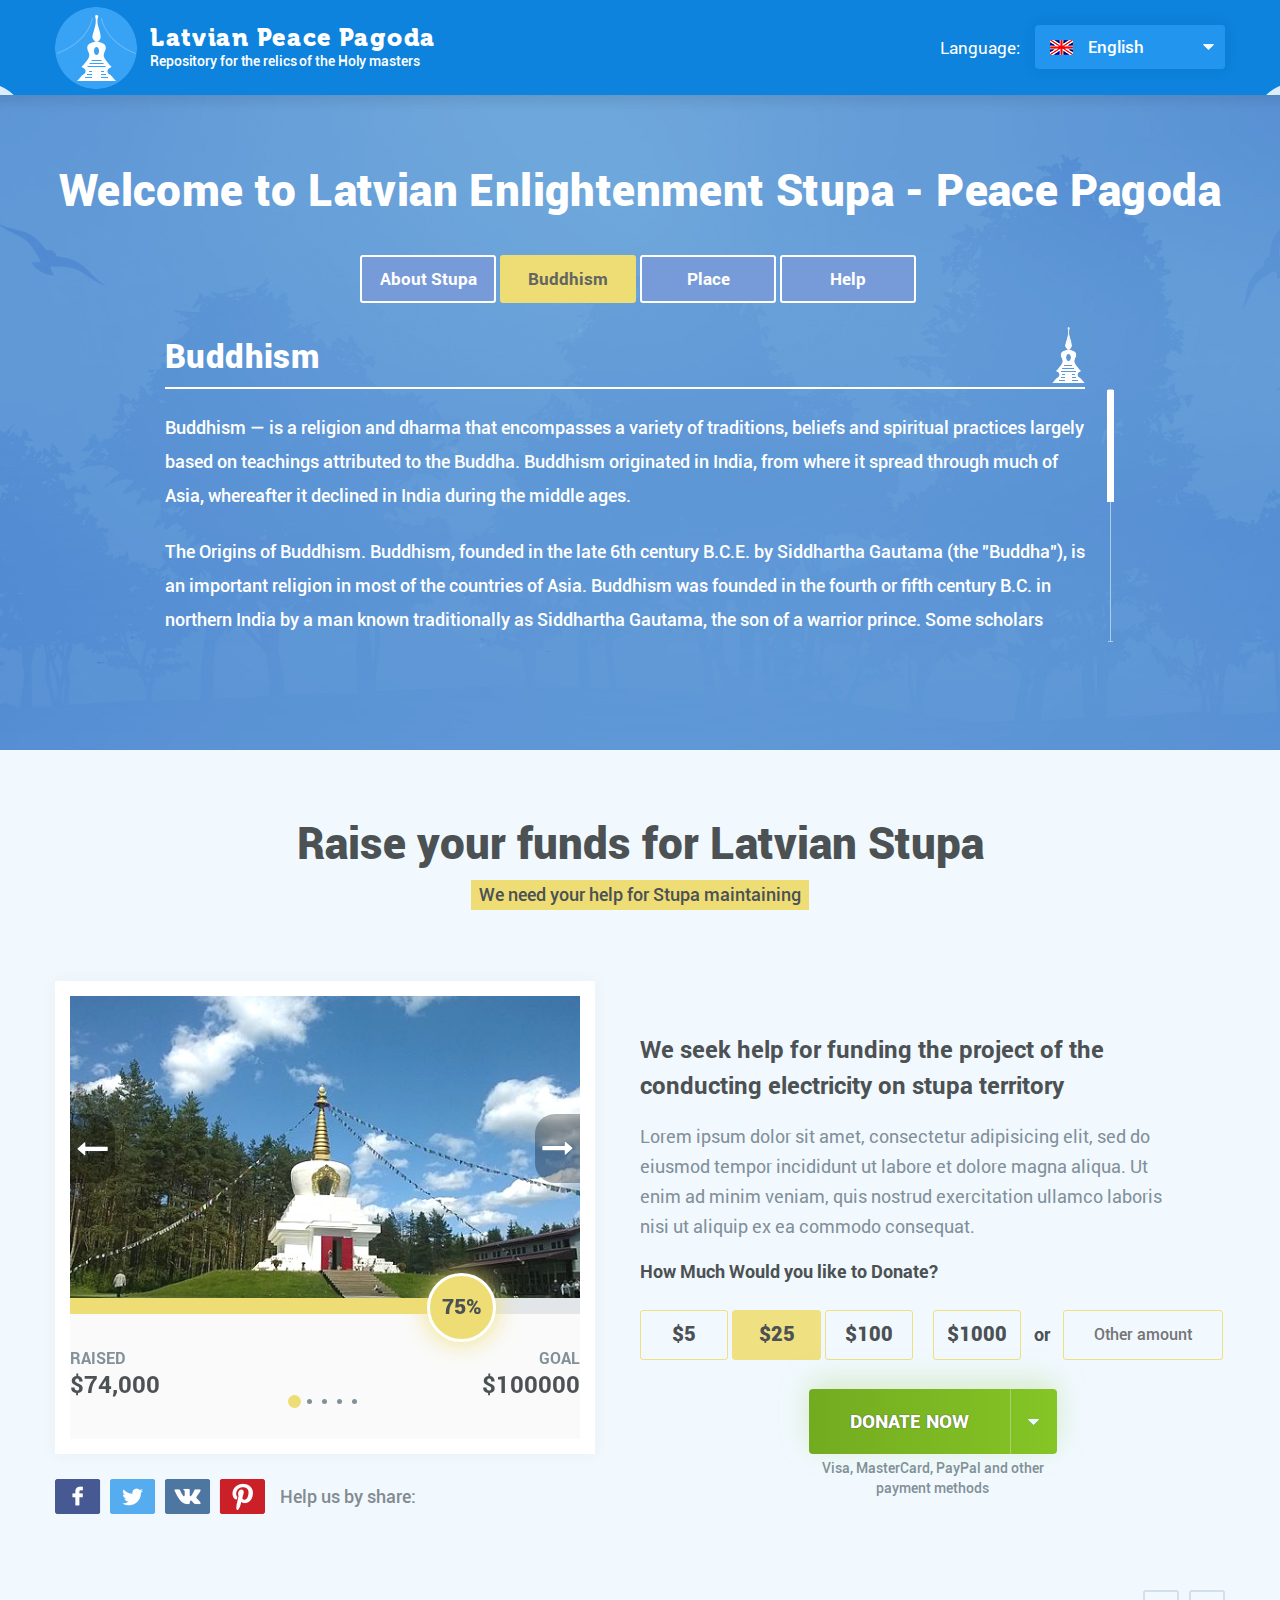
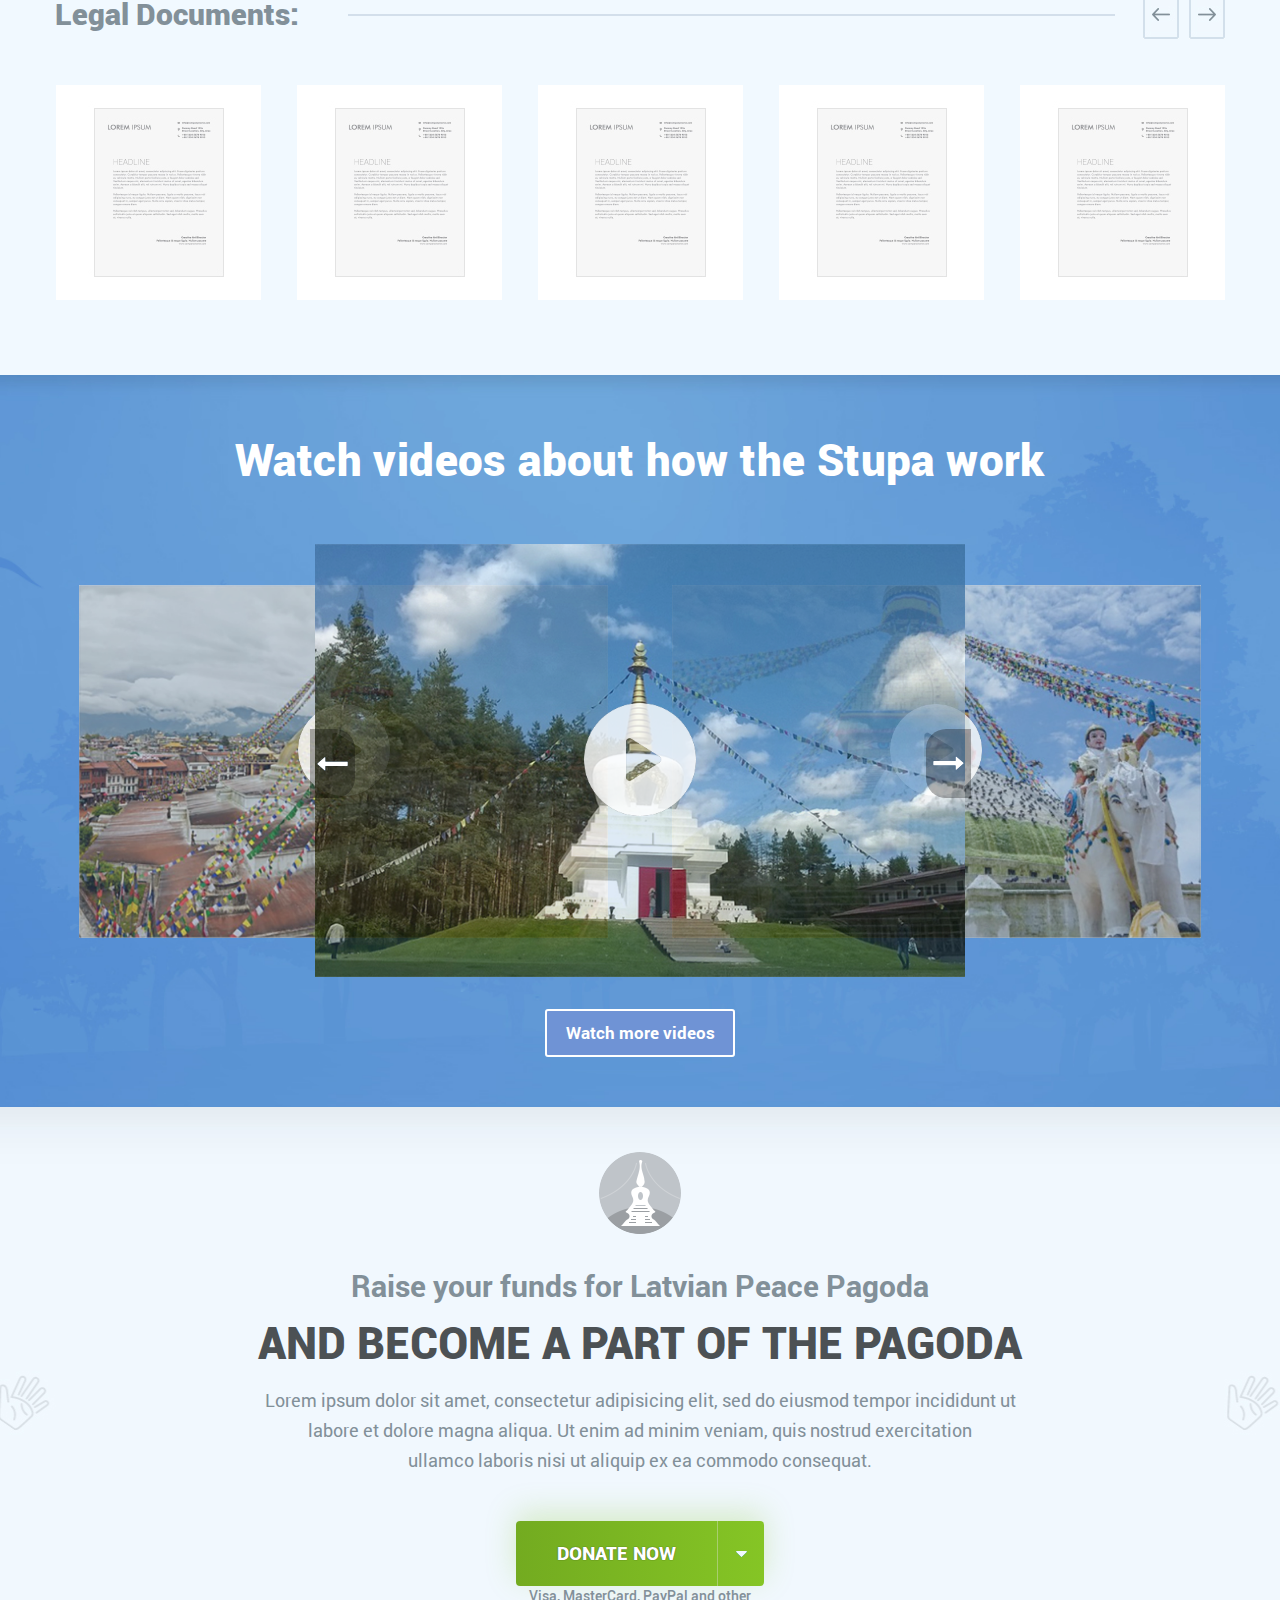
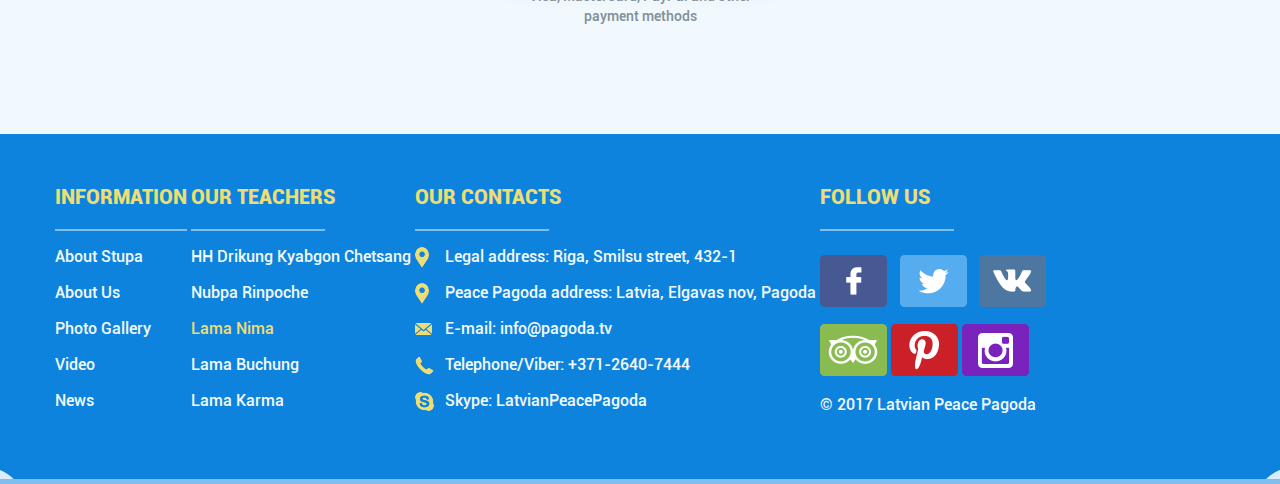
==== commit 782b34c7: "zag_sin1.2" ====
--- a/index.html
+++ b/index.html
@@ -7,7 +7,7 @@
     <link href="css/blue.css" rel="stylesheet" type="text/css">
 
     <meta name="viewport" content="width=device-width, user-scalable=no">
-    <title>Синий1,2</title>
+    <title>Синий1.2</title>
 </head>
 <body>
 <div class="wraper  ">
